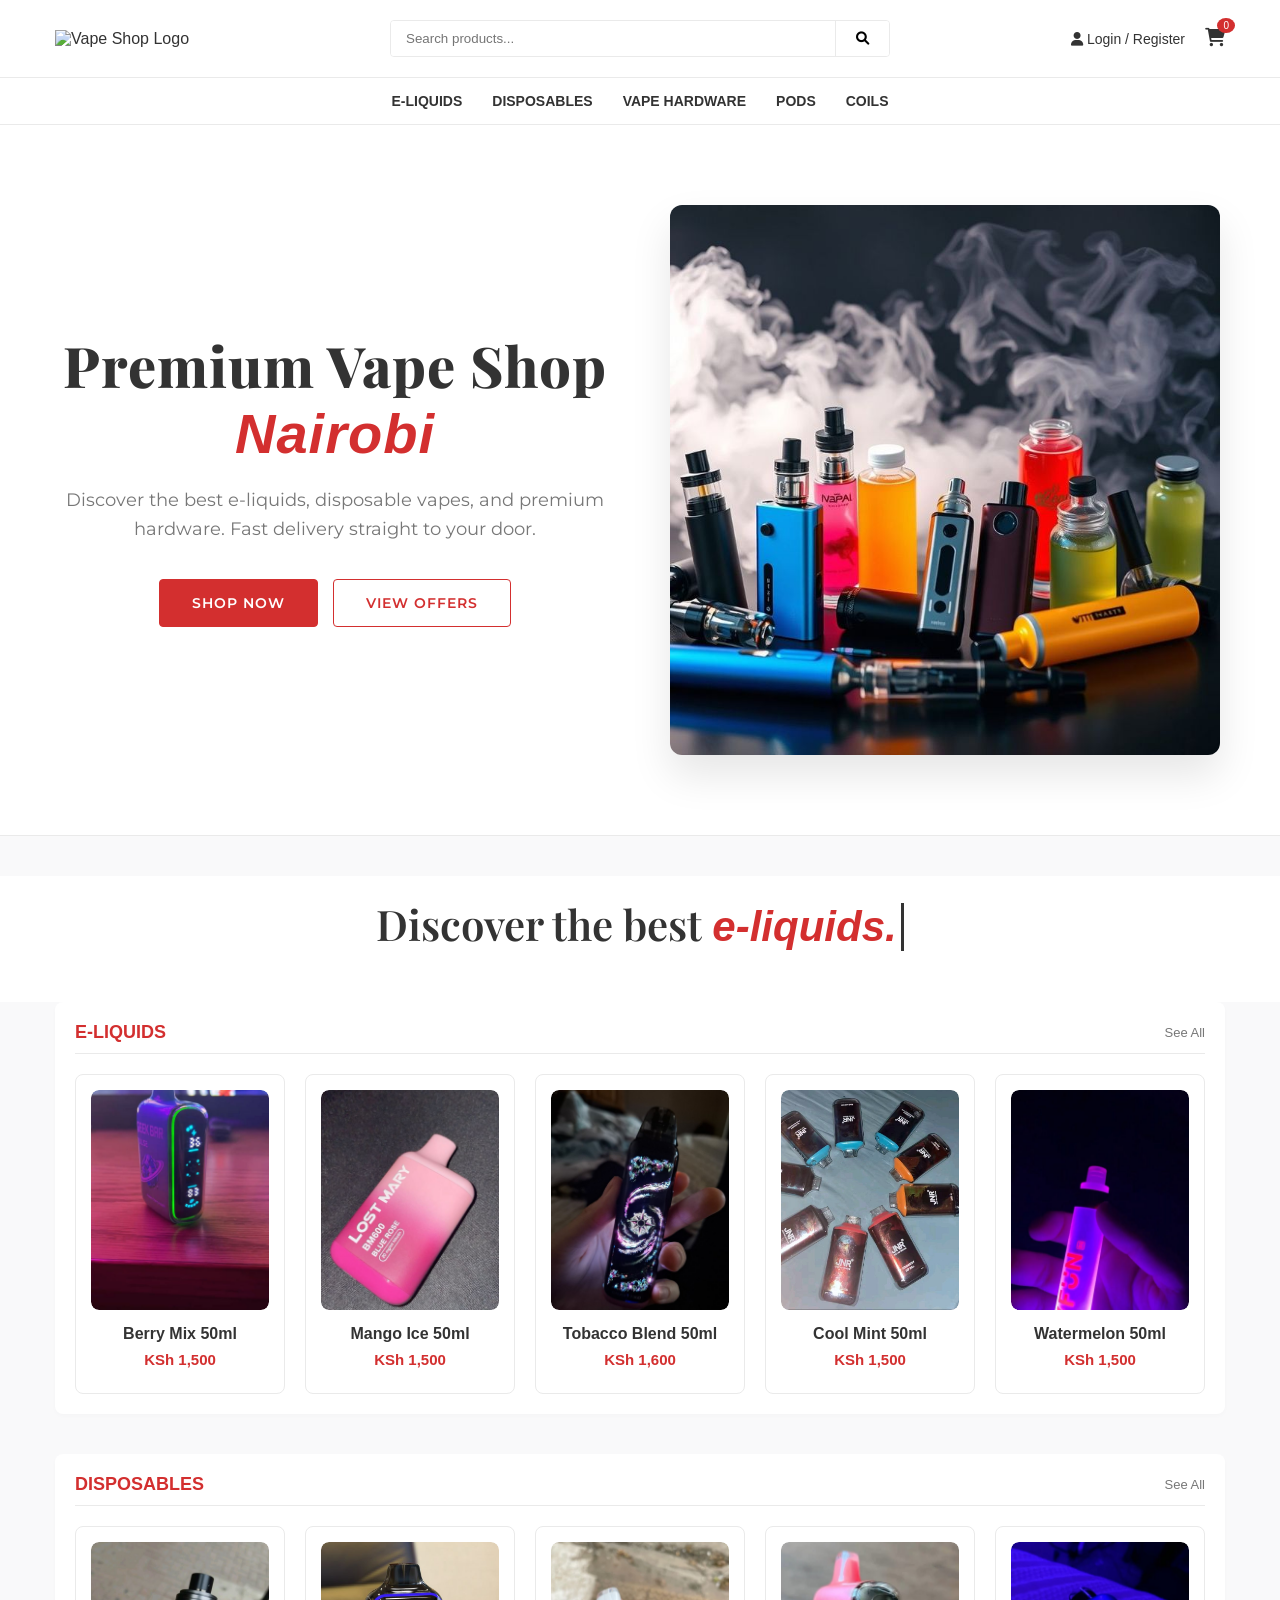
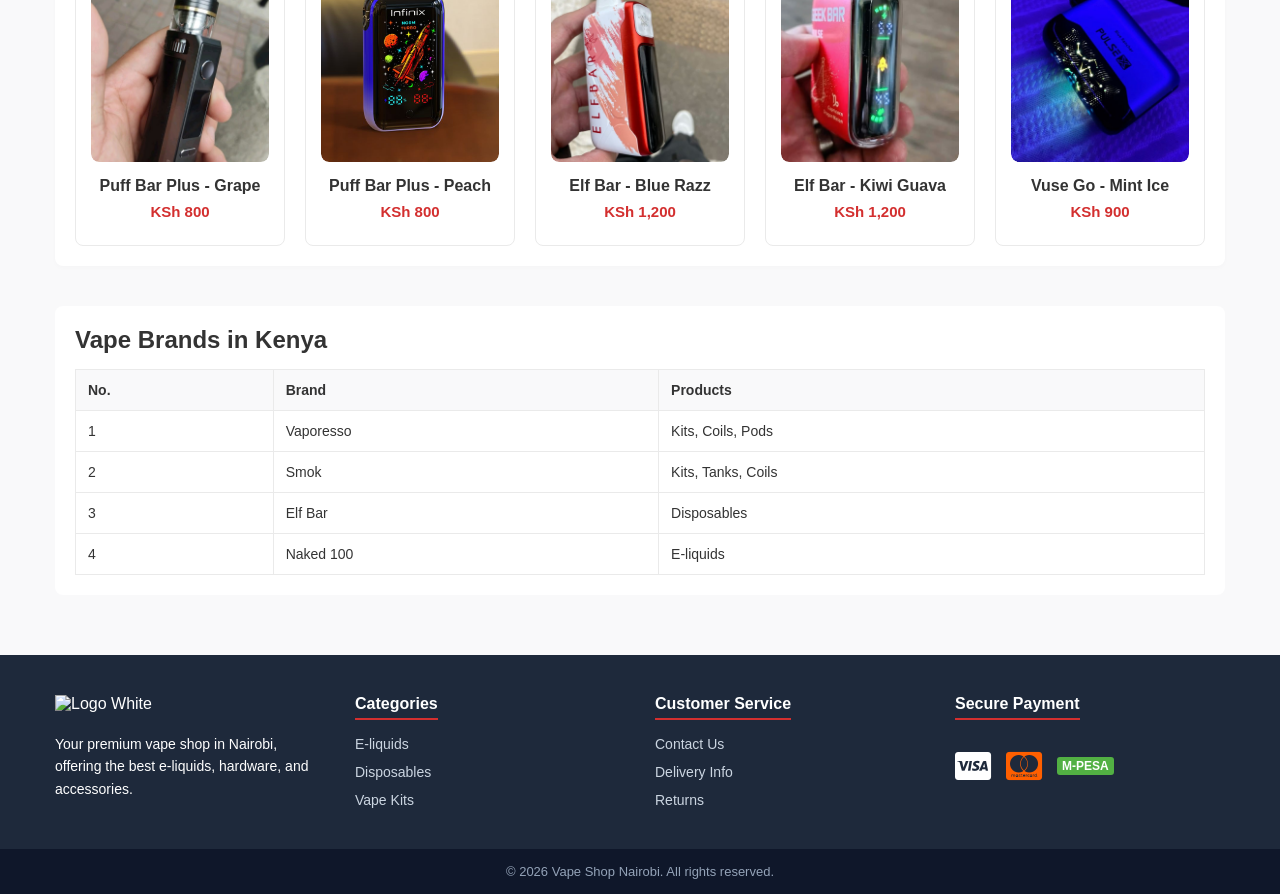
==== index.html @ 3e45d890 ""Added interactive cart and typewriter effect"" ====
<!DOCTYPE html>
<html lang="en">

<head>
    <meta charset="UTF-8">
    <meta name="viewport" content="width=device-width, initial-scale=1.0">
    <title>Vape Shop Nairobi</title>
    <link rel="stylesheet" href="assets/css/styles.css">
    <link rel="stylesheet" href="https://cdnjs.cloudflare.com/ajax/libs/font-awesome/6.0.0/css/all.min.css">
</head>

<body>

    <header class="main-header">
        <div class="container header-container">
            <div class="logo">
                <img src="https://drinksvine.co.ke/logo.webp" alt="Vape Shop Logo">
            </div>
            <div class="search-bar">
                <input type="text" placeholder="Search products...">
                <button><i class="fas fa-search"></i></button>
            </div>
            <div class="user-actions">
                <a href="#"><i class="fas fa-user"></i> Login / Register</a>
                <a href="#" class="cart-icon"><i class="fas fa-shopping-cart"></i> <span class="cart-count">0</span></a>
            </div>
        </div>
    </header>

    <nav class="main-nav">
        <div class="container">
            <ul class="nav-links">
                <li><a href="#">E-liquids</a></li>
                <li><a href="#">Disposables</a></li>
                <li><a href="#">Vape Hardware</a></li>
                <li><a href="#">Pods</a></li>
                <li><a href="#">Coils</a></li>
            </ul>
        </div>
    </nav>

    <section class="hero-section">
        <div class="container hero-container">
            <div class="hero-content">
                <h1>Premium Vape Shop <span>Nairobi</span></h1>
                <p>Discover the best e-liquids, disposable vapes, and premium hardware. Fast delivery straight to your
                    door.</p>
                <div class="hero-buttons">
                    <a href="#" class="btn-primary">Shop Now</a>
                    <a href="#" class="btn-secondary">View Offers</a>
                </div>
            </div>
            <div class="hero-image">
                <img src="assets/images/vapes_image.jfif" alt="Vape Shop Nairobi Featured Products">
            </div>
        </div>
    </section>
    <section class="typewriter-section">
        <div class="typewriter-container">
            <h2>Discover the best <span class="typed-text"></span><span class="cursor">&nbsp;</span></h2>
        </div>
    </section>
    <main class="container">
        <section class="product-section">
            <div class="section-header">
                <h2>E-liquids</h2>
                <a href="#" class="view-all">See All</a>
            </div>
            <div class="product-grid">
                <div class="product-card">
                    <img src="assets/images/image_1.jfif" alt="Product">
                    <h3>Berry Mix 50ml</h3>
                    <p class="price">KSh 1,500</p>
                    <button class="add-to-cart"><i class="fas fa-cart-plus"></i></button>
                </div>
                <div class="product-card">
                    <img src="assets/images/image_2.jfif" alt="Product">
                    <h3>Mango Ice 50ml</h3>
                    <p class="price">KSh 1,500</p>
                    <button class="add-to-cart"><i class="fas fa-cart-plus"></i></button>
                </div>
                <div class="product-card">
                    <img src="assets/images/image_3.jfif" alt="Product">
                    <h3>Tobacco Blend 50ml</h3>
                    <p class="price">KSh 1,600</p>
                    <button class="add-to-cart"><i class="fas fa-cart-plus"></i></button>
                </div>
                <div class="product-card">
                    <img src="assets/images/image_4.jfif" alt="Product">
                    <h3>Cool Mint 50ml</h3>
                    <p class="price">KSh 1,500</p>
                    <button class="add-to-cart"><i class="fas fa-cart-plus"></i></button>
                </div>
                <div class="product-card">
                    <img src="assets/images/image_5.jfif" alt="Product">
                    <h3>Watermelon 50ml</h3>
                    <p class="price">KSh 1,500</p>
                    <button class="add-to-cart"><i class="fas fa-cart-plus"></i></button>
                </div>
            </div>
        </section>

        <section class="product-section">
            <div class="section-header">
                <h2>Disposables</h2>
                <a href="#" class="view-all">See All</a>
            </div>
            <div class="product-grid">
                <div class="product-card">
                    <img src="assets/images/image_6.jfif" alt="Product">
                    <h3>Puff Bar Plus - Grape</h3>
                    <p class="price">KSh 800</p>
                    <button class="add-to-cart"><i class="fas fa-cart-plus"></i></button>
                </div>
                <div class="product-card">
                    <img src="assets/images/image_7.jfif" alt="Product">
                    <h3>Puff Bar Plus - Peach</h3>
                    <p class="price">KSh 800</p>
                    <button class="add-to-cart"><i class="fas fa-cart-plus"></i></button>
                </div>
                <div class="product-card">
                    <img src="assets/images/image_8.jfif" alt="Product">
                    <h3>Elf Bar - Blue Razz</h3>
                    <p class="price">KSh 1,200</p>
                    <button class="add-to-cart"><i class="fas fa-cart-plus"></i></button>
                </div>
                <div class="product-card">
                    <img src="assets/images/image_9.jfif" alt="Product">
                    <h3>Elf Bar - Kiwi Guava</h3>
                    <p class="price">KSh 1,200</p>
                    <button class="add-to-cart"><i class="fas fa-cart-plus"></i></button>
                </div>
                <div class="product-card">
                    <img src="assets/images/image_10.jfif" alt="Product">
                    <h3>Vuse Go - Mint Ice</h3>
                    <p class="price">KSh 900</p>
                    <button class="add-to-cart"><i class="fas fa-cart-plus"></i></button>
                </div>
            </div>
        </section>

        <section class="info-section">
            <h2>Vape Brands in Kenya</h2>
            <table class="brands-table">
                <thead>
                    <tr>
                        <th>No.</th>
                        <th>Brand</th>
                        <th>Products</th>
                    </tr>
                </thead>
                <tbody>
                    <tr>
                        <td>1</td>
                        <td>Vaporesso</td>
                        <td>Kits, Coils, Pods</td>
                    </tr>
                    <tr>
                        <td>2</td>
                        <td>Smok</td>
                        <td>Kits, Tanks, Coils</td>
                    </tr>
                    <tr>
                        <td>3</td>
                        <td>Elf Bar</td>
                        <td>Disposables</td>
                    </tr>
                    <tr>
                        <td>4</td>
                        <td>Naked 100</td>
                        <td>E-liquids</td>
                    </tr>
                </tbody>
            </table>
        </section>
    </main>

    <footer class="main-footer">
        <div class="container footer-grid">
            <div class="footer-col">
                <img src="https://drinksvine.co.ke/logo.webp" alt="Logo White">
                <p>Your premium vape shop in Nairobi, offering the best e-liquids, hardware, and accessories.</p>
            </div>
            <div class="footer-col">
                <h4>Categories</h4>
                <ul>
                    <li><a href="#">E-liquids</a></li>
                    <li><a href="#">Disposables</a></li>
                    <li><a href="#">Vape Kits</a></li>
                </ul>
            </div>
            <div class="footer-col">
                <h4>Customer Service</h4>
                <ul>
                    <li><a href="#">Contact Us</a></li>
                    <li><a href="#">Delivery Info</a></li>
                    <li><a href="#">Returns</a></li>
                </ul>
            </div>
            <div class="footer-col">
                <h4>Secure Payment</h4>
                <div class="payment-icons">
                    <i class="fab fa-cc-visa"></i>
                    <i class="fab fa-cc-mastercard"></i>
                    <span
                        style="background: #52b043; color: white; padding: 2px 5px; border-radius: 3px; font-weight: bold; font-size: 12px;">M-PESA</span>
                </div>
            </div>
        </div>
        <div class="footer-bottom">
            <p>&copy; 2026 Vape Shop Nairobi. All rights reserved.</p>
        </div>
    </footer>

    <div class="cart-overlay" id="cart-overlay">
        <div class="cart-drawer" id="cart-drawer">
            <div class="cart-header">
                <h2>Your Cart</h2>
                <button class="close-cart" id="close-cart"><i class="fas fa-times"></i></button>
            </div>

            <div class="cart-items" id="cart-items">
                <p class="empty-cart-message">Your cart is currently empty.</p>
            </div>

            <div class="cart-footer">
                <div class="cart-total-display">
                    <span>Total:</span>
                    <span class="total-price">KSh 0</span>
                </div>
                <button class="checkout-btn">Proceed to Checkout</button>
            </div>
        </div>
    </div>

    <script src="assets/js/app.js"></script>
</body>

</html>
---- assets/css/styles.css ----
@import url('https://fonts.googleapis.com/css2?family=Playfair+Display:ital,wght@0,600;0,800;1,600&family=Montserrat:wght@400;500&display=swap');
:root {
    --primary-red: #d32f2f;
    --text-dark: #333333;
    --text-light: #777777;
    --bg-light: #f9f9fa;
    --bg-white: #ffffff;
    --footer-bg: #1e293b;
    --border-color: #eaeaea;
}

* {
    margin: 0;
    padding: 0;
    box-sizing: border-box;
    font-family: 'Segoe UI', Tahoma, Geneva, Verdana, sans-serif;
}

body {
    background-color: var(--bg-light);
    color: var(--text-dark);
}

a { text-decoration: none; color: inherit; }
ul { list-style: none; }

.container {
    max-width: 1200px;
    margin: 0 auto;
    padding: 0 15px;
}

/* --- Header --- */
.main-header {
    background: var(--bg-white);
    padding: 20px 0;
    border-bottom: 1px solid var(--border-color);
}

.logo{
    display: flex;
    align-items: center; 
    margin-right: 20px;
}
.logo img {
    max-height: 65px; 
    width: auto;    
    object-fit: contain; 
    cursor: pointer;  
    transition: opacity 0.3s ease, transform 0.3s ease; 
}

.header-container {
    display: flex;
    justify-content: space-between;
    align-items: center;
    gap: 20px;
}

.search-bar {
    flex-grow: 1;
    max-width: 500px;
    display: flex;
    border: 1px solid var(--border-color);
    border-radius: 4px;
    overflow: hidden;
}

.search-bar input {
    width: 100%;
    padding: 10px 15px;
    border: none;
    outline: none;
}

.search-bar button {
    padding: 10px 20px;
    background: var(--bg-white);
    border: none;
    border-left: 1px solid var(--border-color);
    cursor: pointer;
}

.user-actions {
    display: flex;
    gap: 20px;
    align-items: center;
    font-size: 14px;
}

.cart-icon {
    position: relative;
    font-size: 18px;
}

.cart-count {
    position: absolute;
    top: -10px;
    right: -10px;
    background: var(--primary-red);
    color: white;
    font-size: 10px;
    padding: 2px 6px;
    border-radius: 50%;
}

/* --- Navigation --- */
.main-nav {
    background: var(--bg-white);
    border-bottom: 1px solid var(--border-color);
}

.nav-links {
    display: flex;
    justify-content: center;
    gap: 30px;
}

.nav-links a {
    display: block;
    padding: 15px 0;
    font-size: 14px;
    font-weight: 600;
    color: var(--text-dark);
    text-transform: uppercase;
}

.nav-links a:hover {
    color: var(--primary-red);
}

/* --- Page Title --- */
.page-title {
    text-align: center;
    margin: 40px auto;
}

.page-title h1 {
    font-size: 32px;
}

.page-title span {
    color: var(--primary-red);
}

/* --- Product Grid --- */
.product-section {
    background: var(--bg-white);
    padding: 20px;
    border-radius: 8px;
    margin-bottom: 40px;
    box-shadow: 0 2px 5px rgba(0,0,0,0.02);
}

.section-header {
    display: flex;
    justify-content: space-between;
    align-items: center;
    margin-bottom: 20px;
    padding-bottom: 10px;
    border-bottom: 1px solid var(--border-color);
}

.section-header h2 {
    color: var(--primary-red);
    font-size: 18px;
    text-transform: uppercase;
}

.view-all {
    font-size: 13px;
    color: var(--text-light);
}

.product-grid {
    display: grid;
    /* 5 columns on desktop, adapts to smaller screens */
    grid-template-columns: repeat(auto-fill, minmax(200px, 1fr)); 
    gap: 20px;
}

.product-card {
    border: 1px solid var(--border-color);
    padding: 15px;
    border-radius: 4px;
    text-align: center;
    position: relative;
    transition: box-shadow 0.3s ease;
}

.product-card:hover {
    box-shadow: 0 5px 15px rgba(0,0,0,0.05);
}

.product-card img {
    max-width: 100%;
    height: 200px;
    object-fit: cover; 
    border-radius: 8px; 
    margin-bottom: 15px;
}

.product-card h3 {
    font-size: 14px;
    color: var(--text-dark);
    margin-bottom: 10px;
    height: 40px; /* Keep titles aligned */
    overflow: hidden;
}

.product-card .price {
    font-weight: bold;
    color: var(--text-dark);
    margin-bottom: 15px;
}

.add-to-cart {
    background: none;
    border: 1px solid var(--border-color);
    width: 35px;
    height: 35px;
    border-radius: 50%;
    cursor: pointer;
    color: var(--text-light);
    transition: all 0.3s ease;
}

.add-to-cart:hover {
    background: var(--primary-red);
    color: white;
    border-color: var(--primary-red);
}

/* --- SEO Table --- */
.info-section {
    background: var(--bg-white);
    padding: 20px;
    border-radius: 8px;
    margin-bottom: 40px;
}

.brands-table {
    width: 100%;
    border-collapse: collapse;
    margin-top: 15px;
}

.brands-table th, .brands-table td {
    border: 1px solid var(--border-color);
    padding: 12px;
    text-align: left;
    font-size: 14px;
}

.brands-table th {
    background-color: var(--bg-light);
}

/* --- Footer --- */
.main-footer {
    background-color: var(--footer-bg);
    color: white;
    padding: 40px 0 0 0;
    margin-top: 60px;
}

.footer-grid {
    display: grid;
    grid-template-columns: repeat(auto-fit, minmax(200px, 1fr));
    gap: 30px;
    margin-bottom: 30px;
}

.footer-col h4 {
    margin-bottom: 15px;
    font-size: 16px;
    border-bottom: 2px solid var(--primary-red);
    display: inline-block;
    padding-bottom: 5px;
}

.footer-col ul li {
    margin-bottom: 10px;
}

.footer-col ul li a {
    color: #cbd5e1;
    font-size: 14px;
}

.footer-col ul li a:hover {
    color: white;
}
.footer-col img {
    max-height: 65px;
    width: auto; 
    margin-bottom: 20px;
    display: block;
     
}



.footer-col p {
    color: #fefefe; 
    line-height: 1.6;
    font-size: 14px;
}

.footer-col .fa-cc-visa {
    /* color: #1434CB;  */
    font-size: 32px; 
    border-radius: 4px;
    
}


.footer-col .fa-cc-mastercard {
    color: #FF5F00; 
    font-size: 32px;
    border-radius: 4px;
}


.footer-col .mpesa-icon,
.footer-col .fa-mobile-alt { 
    color: #14A751; 
    font-size: 32px;
}


.payment-icons {
    display: flex;
    gap: 15px;
    align-items: center;
    margin-top: 15px;
}


.footer-bottom {
    text-align: center;
    padding: 15px;
    background-color: #0f172a;
    font-size: 13px;
    color: #94a3b8;
}

/* --- Hero Section --- */
.hero-section {
    background: var(--bg-white);
    padding: 80px 0;
    margin-bottom: 40px;
    border-bottom: 1px solid var(--border-color);
}

.hero-container {
    display: flex;
    align-items: center; /* Vertically centers the text with the image */
    justify-content: space-between;
    gap: 50px; /* Space between text and image */
}

.hero-content {
    flex: 1; 
    max-width: 600px;
    text-align: center;
    margin: 0 auto; 
}

.hero-content h1 {
    font-family: 'Playfair Display', serif; /* Elegant serif font */
    font-size: 56px; 
    color: var(--text-dark);
    margin-bottom: 20px;
    line-height: 1.15;
    letter-spacing: 1px;
    font-weight: 800;
}

.hero-content h1 span {
    color: var(--primary-red);
    font-style: italic;
}

.hero-content p {
    font-family: 'Montserrat', sans-serif; /* Clean paragraph font */
    font-size: 18px;
    color: var(--text-light);
    margin-bottom: 35px;
    line-height: 1.6;
}

.hero-buttons {
    display: flex;
    gap: 15px;
    justify-content: center; /* Aligns the buttons to the left */
}

.hero-image {
    flex: 1; /* Takes up the other half of the container */
    display: flex;
    justify-content: flex-end; /* Pushes the image nicely to the right */
}

.hero-image img {
    width: 100%;
    max-width: 550px; /* Keeps the image from getting overly massive on huge screens */
    height: auto;
    border-radius: 12px;
    box-shadow: 0 20px 40px rgba(0,0,0,0.1);
    object-fit: cover;
    animation: float 6s ease-in-out infinite;
}

/* --- Zero-Gravity Floating Animation --- */
@keyframes float {
    0% {
        transform: translateY(0px);
        box-shadow: 0 20px 40px rgba(0, 0, 0, 0.1);
    }
    50% {
        transform: translateY(-20px); /* Lifts the image up 20 pixels */
        box-shadow: 0 40px 60px rgba(0, 0, 0, 0.05); /* Spreads and lightens the shadow */
    }
    100% {
        transform: translateY(0px);
        box-shadow: 0 20px 40px rgba(0, 0, 0, 0.1);
    }
}

.hero-image {
    flex: 1;
    display: flex;
    justify-content: center;
    align-items: center;
}
.btn-primary, .btn-secondary {
    padding: 14px 32px; 
    border-radius: 4px;
    font-family: 'Montserrat', sans-serif;
    font-weight: 600;
    font-size: 14px;
    text-transform: uppercase;
    letter-spacing: 1px;
    transition: all 0.3s ease;
    cursor: pointer;
    text-align: center;
    display: inline-block; /* Crucial: makes standard links respect padding and borders */
}

.btn-primary {
    background-color: var(--primary-red);
    color: var(--bg-white);
    border: 1px solid var(--primary-red); /* Restores the primary border */
}

.btn-primary:hover {
    background-color: #b71c1c; 
    border-color: #b71c1c;
    box-shadow: 0 4px 12px rgba(211, 47, 47, 0.3); /* Premium glow effect */
}

.btn-secondary {
    background-color: transparent;
    color: var(--primary-red);
    border: 1px solid var(--primary-red); /* Restores the secondary border */
}

.btn-secondary:hover {
    background-color: var(--primary-red);
    color: var(--bg-white);
}

/* --- Cart Drawer --- */
.cart-overlay {
    position: fixed;
    top: 0;
    left: 0;
    width: 100%;
    height: 100%;
    background: rgba(0, 0, 0, 0.5);
    backdrop-filter: blur(4px);
    z-index: 1000;
    visibility: hidden; /* Hidden by default */
    opacity: 0;
    transition: all 0.3s ease;
}

.cart-overlay.active {
    visibility: visible;
    opacity: 1;
}

.cart-drawer {
    position: fixed;
    top: 0;
    right: -100%; /* Hidden off-screen to the right */
    width: 100%;
    max-width: 400px;
    height: 100vh;
    background: var(--bg-white);
    box-shadow: -5px 0 15px rgba(0,0,0,0.1);
    z-index: 1001;
    display: flex;
    flex-direction: column;
    transition: right 0.4s cubic-bezier(0.25, 0.8, 0.25, 1);
}

.cart-overlay.active .cart-drawer {
    right: 0; /* Slides in */
}

.cart-header {
    display: flex;
    justify-content: space-between;
    align-items: center;
    padding: 20px;
    border-bottom: 1px solid var(--border-color);
}

.close-cart {
    background: none;
    border: none;
    font-size: 24px;
    color: var(--text-dark);
    cursor: pointer;
    transition: color 0.3s;
}

.close-cart:hover {
    color: var(--primary-red);
}

.cart-items {
    flex-grow: 1;
    padding: 20px;
    overflow-y: auto;
}

.empty-cart-message {
    text-align: center;
    color: var(--text-light);
    margin-top: 50px;
}

.cart-footer {
    padding: 20px;
    border-top: 1px solid var(--border-color);
    background: var(--bg-light);
}

.cart-total-display {
    display: flex;
    justify-content: space-between;
    font-size: 18px;
    font-weight: bold;
    margin-bottom: 15px;
}

.checkout-btn {
    width: 100%;
    padding: 15px;
    background: var(--primary-red);
    color: white;
    border: none;
    border-radius: 4px;
    font-size: 16px;
    font-weight: bold;
    cursor: pointer;
    text-transform: uppercase;
    transition: background 0.3s;
}

.checkout-btn:hover {
    background: #b71c1c;
}

.cart-item {
    display: flex;
    align-items: center;
    gap: 15px;
    margin-bottom: 15px;
    padding-bottom: 15px;
    border-bottom: 1px solid var(--border-color);
}

.cart-item img {
    width: 60px;
    height: 60px;
    object-fit: cover;
    border-radius: 4px;
}

.cart-item-details {
    flex-grow: 1;
}

.cart-item-title {
    font-size: 14px;
    font-weight: bold;
    color: var(--text-dark);
    margin-bottom: 5px;
}

.cart-item-price {
    font-size: 14px;
    color: var(--primary-red);
    font-weight: bold;
}

.cart-item-qty {
    font-size: 12px;
    color: var(--text-light);
}

.remove-item {
    background: none;
    border: none;
    color: var(--text-light);
    cursor: pointer;
    font-size: 16px;
    transition: color 0.2s;
}

.remove-item:hover {
    color: var(--primary-red);
}

.clear-cart-btn {
    background: none;
    border: none;
    color: var(--text-light);
    text-decoration: underline;
    cursor: pointer;
    margin-top: 15px;
    width: 100%;
    text-align: center;
    font-size: 14px;
}

.clear-cart-btn:hover {
    color: var(--primary-red);
}

.cart-item-qty-controls {
    display: flex;
    align-items: center;
    gap: 12px;
    margin-top: 8px;
}

.qty-btn {
    background: var(--bg-light);
    border: 1px solid var(--border-color);
    color: var(--text-dark);
    width: 28px;
    height: 28px;
    border-radius: 4px;
    cursor: pointer;
    display: flex;
    justify-content: center;
    align-items: center;
    font-size: 12px;
    transition: all 0.2s ease;
}

.qty-btn:hover {
    background: var(--primary-red);
    color: white;
    border-color: var(--primary-red);
}

.qty-amount {
    font-size: 14px;
    font-weight: bold;
    min-width: 20px;
    text-align: center;
}
/* --- Interactive Product Card Overlays (Text Below Image) --- */
.product-card {
    border: 1px solid var(--border-color);
    border-radius: 8px;
    background: var(--bg-white);
    padding: 15px; /* Restores the nice padding around the card */
    text-align: center;
    transition: box-shadow 0.3s ease;
}

.product-card:hover {
    box-shadow: 0 8px 20px rgba(0,0,0,0.05); /* Soft shadow on hover */
}

/* The new wrapper protecting just the image */
.image-wrapper {
    position: relative;
    overflow: hidden;
    border-radius: 8px;
    height: 220px; /* Forces uniform image size */
    margin-bottom: 15px; /* Space between the image and the text */
    cursor: pointer;
}

.image-wrapper img {
    width: 100%;
    height: 100%;
    object-fit: cover;
    transition: filter 0.4s ease, transform 0.4s ease;
}

/* The glass panel (now inside the image wrapper) */
.card-overlay {
    position: absolute;
    bottom: -100%; /* Hidden below the image */
    left: 0;
    width: 100%;
    height: 100%;
    background: rgba(255, 255, 255, 0.05);
    backdrop-filter: blur(8px);
    -webkit-backdrop-filter: blur(8px);
    display: flex;
    justify-content: center;
    align-items: center;
    transition: bottom 0.4s cubic-bezier(0.25, 0.8, 0.25, 1);
    z-index: 10;
}


.product-card.active-card .image-wrapper img {
    filter: blur(6px);
    transform: scale(1.1);
}

.product-card.active-card .card-overlay {
    bottom: 0; /* Slides the button up over the image */
}

/* Styling the restored text */
.product-card h3 {
    font-size: 16px;
    color: var(--text-dark);
    margin-bottom: 8px;
    font-weight: bold;
    height: auto;
}

.product-card .price {
    font-size: 15px;
    color: var(--primary-red);
    font-weight: bold;
    margin-bottom: 10px;
}

/* The Add to Cart Button */
.card-overlay .add-to-cart {
    width: 75%;
    height: 45px;
    border-radius: 25px;
    background: var(--primary-red);
    color: white;
    font-weight: bold;
    font-size: 14px;
    display: flex;
    justify-content: center;
    align-items: center;
    gap: 8px;
    cursor: pointer;
    border: none;
    transition: background 0.3s ease, transform 0.2s ease;
}

.card-overlay .add-to-cart:hover {
    background: #b71c1c;
    transform: scale(1.05); /* Slight pop when hovered */
}
/* --- Typewriter Section --- */
.typewriter-section {
    text-align: center;
    padding: 20px 20px 50px; /* Gives it breathing room before the products */
    background-color: var(--bg-white);
}

.typewriter-container h2 {
    font-family: 'Playfair Display', serif;
    font-size: 42px;
    color: var(--text-dark);
    font-weight: 600;
    margin: 0;
}

/* The dynamic words */
.typed-text {
    color: var(--primary-red);
    font-style: italic;
    font-weight: 800;
}

/* The blinking cursor */
.cursor {
    display: inline-block;
    width: 3px;
    background-color: var(--text-dark);
    margin-left: 4px;
    animation: blink 1s infinite;
}

/* Stops the blinking while it's actively typing */
.cursor.typing {
    animation: none;
}

@keyframes blink {
    0% { background-color: transparent; }
    50% { background-color: var(--text-dark); }
    100% { background-color: transparent; }
}

/* Mobile responsive sizing */
@media (max-width: 768px) {
    .typewriter-container h2 { 
        font-size: 28px; 
    }
}
@media (max-width: 768px) {
    .header-container {
        flex-direction: column;
    }
    
    .nav-links {
        flex-wrap: wrap;
        gap: 15px;
    }

    /* Hero section mobile responsiveness */
    .hero-container {
        flex-direction: column;
        text-align: center;
    }

    .hero-content h1 {
        font-size: 32px;
    }

    .hero-buttons {
        justify-content: center;
    }

    .hero-image {
        margin-top: 30px;
    }
}
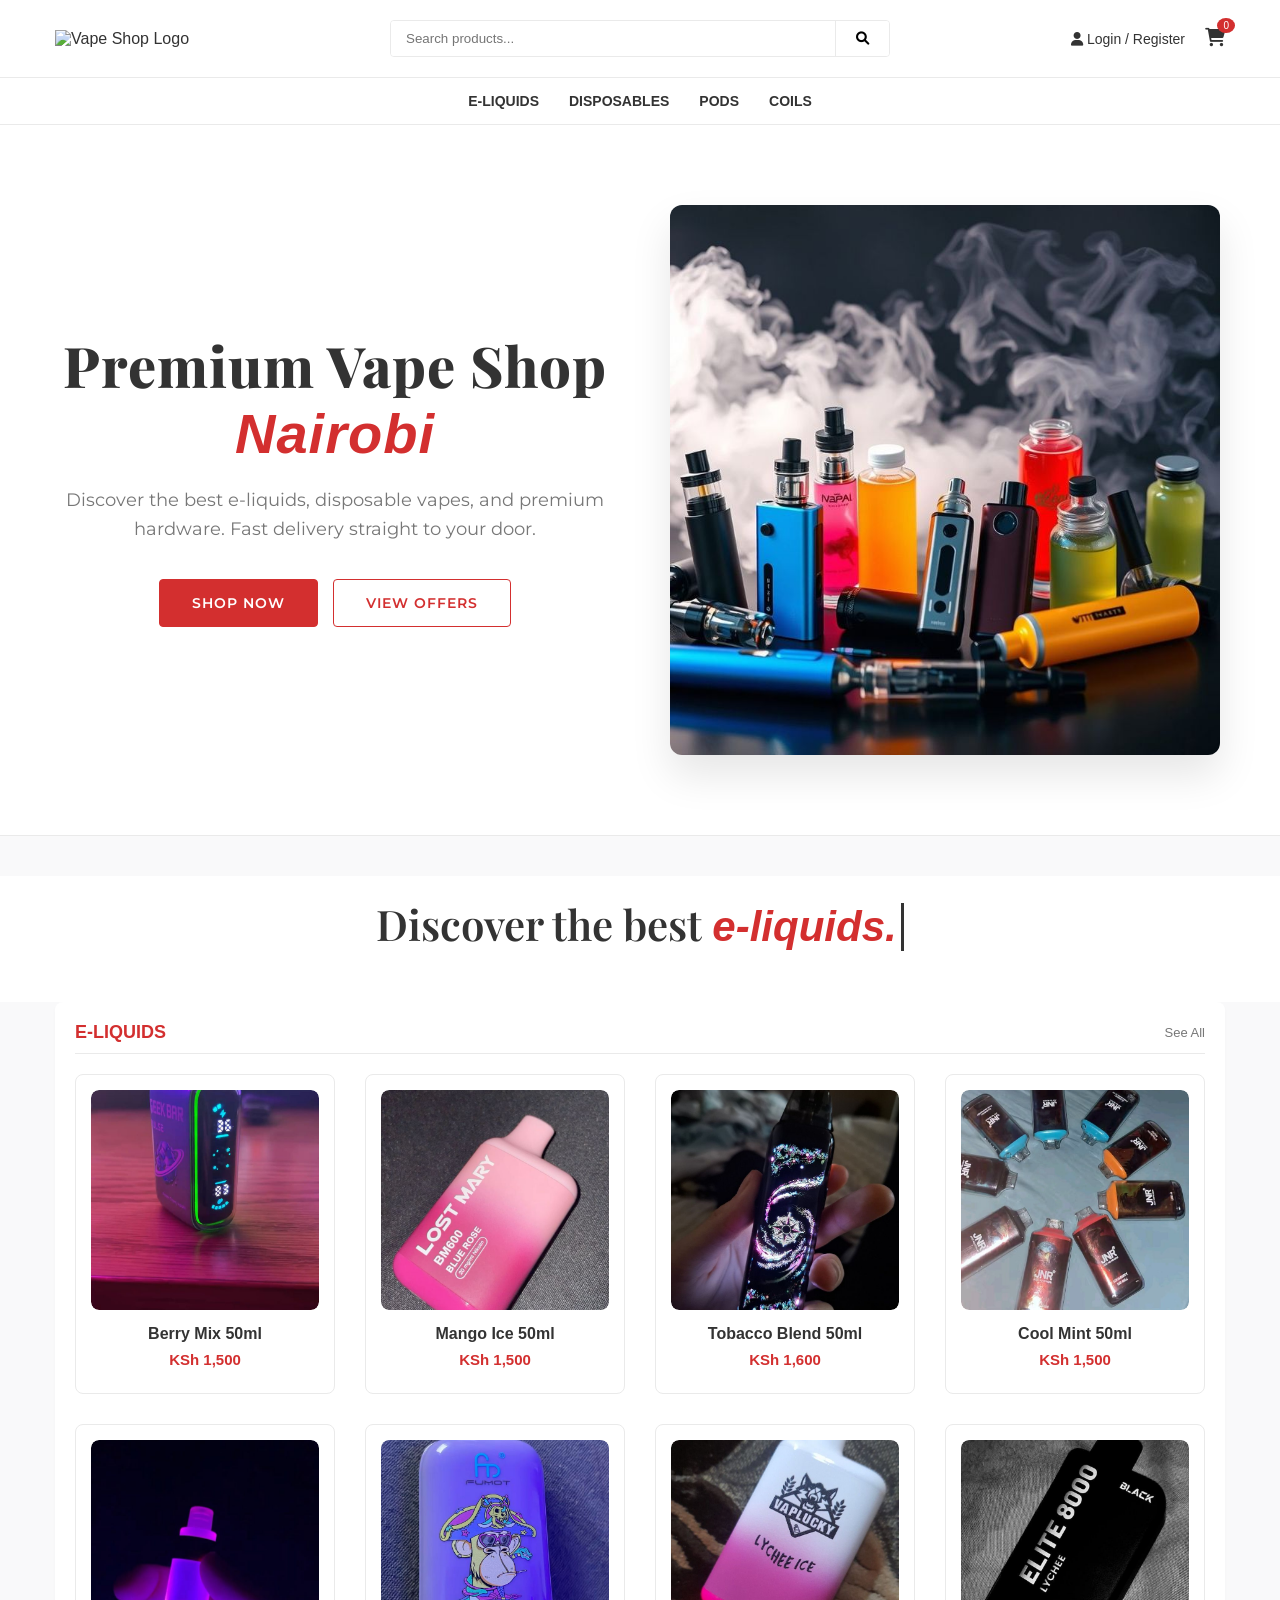
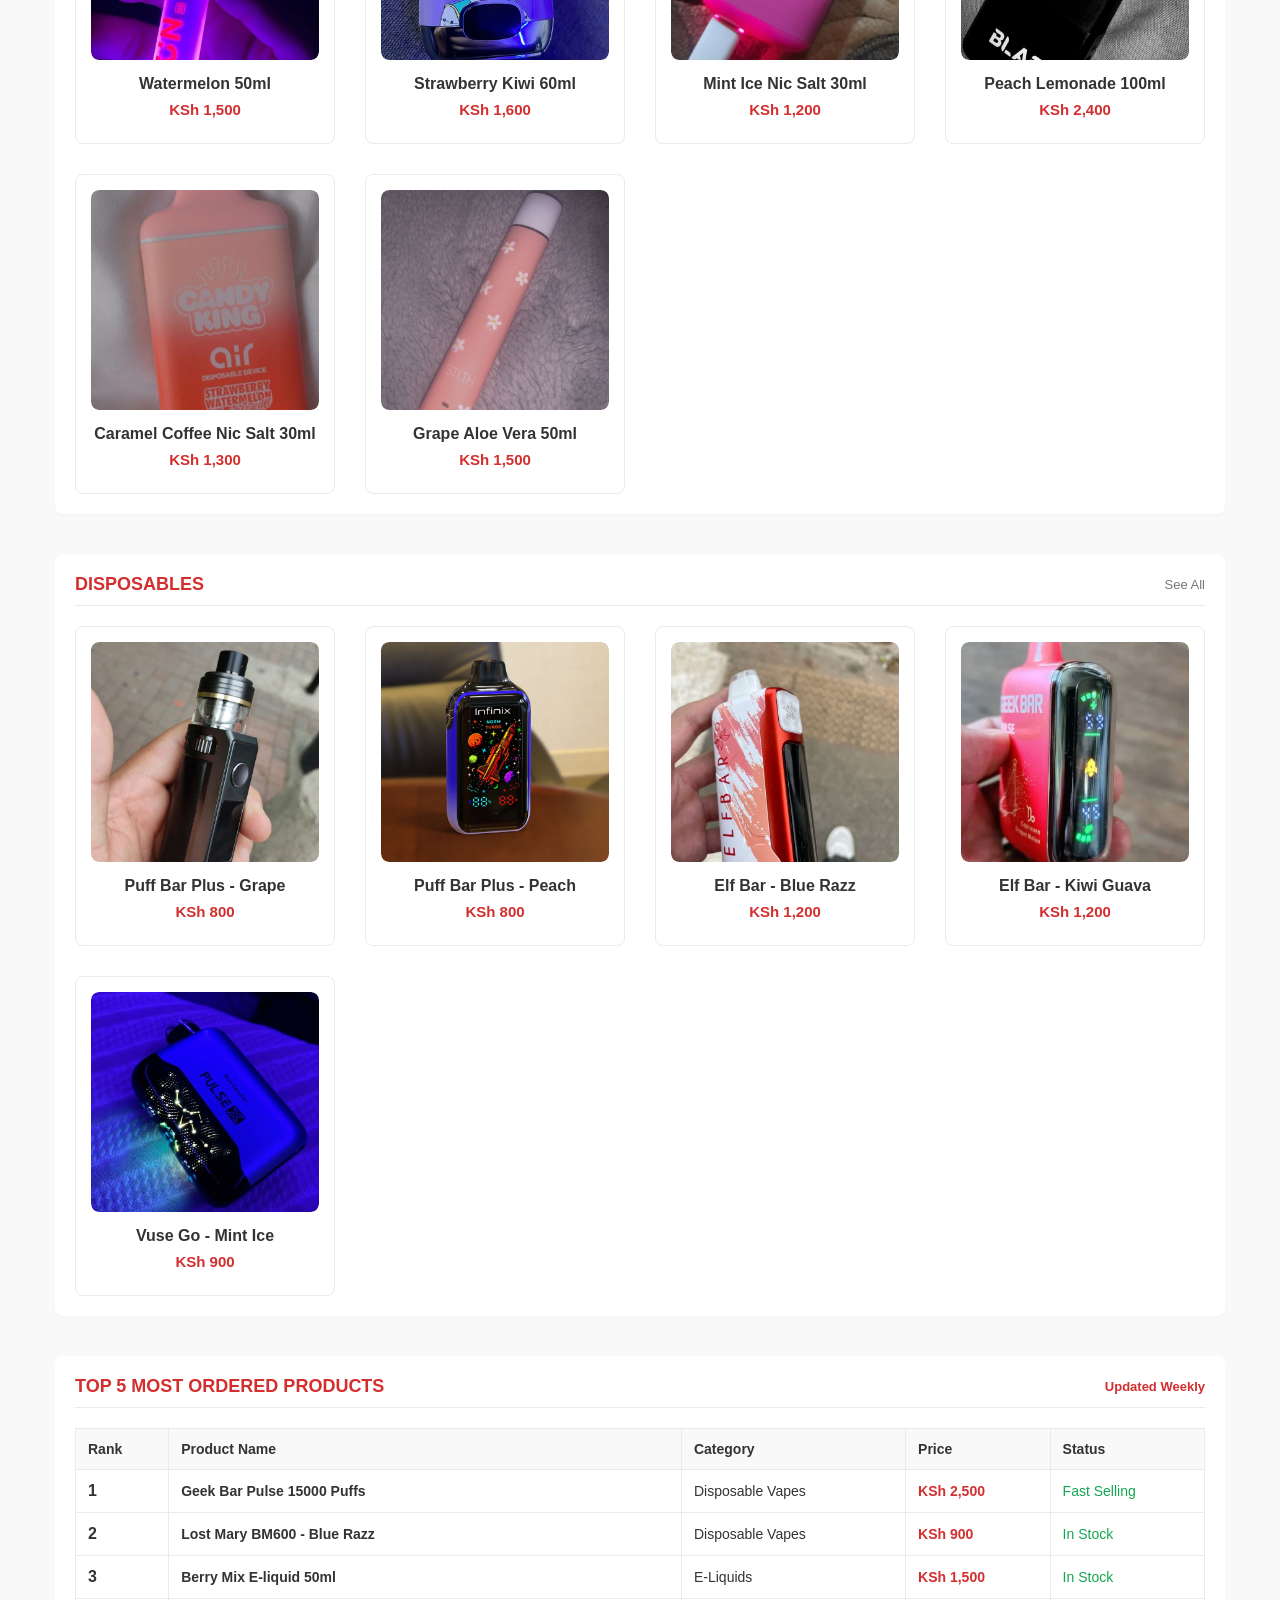
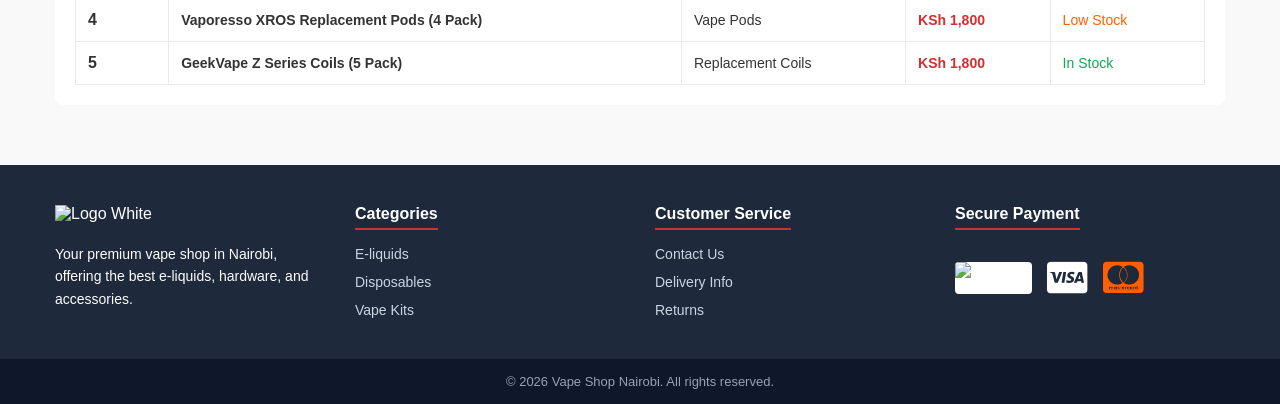
==== commit 6ccb2dea: "Fixed payment icons alignment and added CSS cache buster" ====
--- a/index.html
+++ b/index.html
@@ -1,239 +1,299 @@
-<!DOCTYPE html>
-<html lang="en">
-
-<head>
-    <meta charset="UTF-8">
-    <meta name="viewport" content="width=device-width, initial-scale=1.0">
-    <title>Vape Shop Nairobi</title>
-    <link rel="stylesheet" href="assets/css/styles.css">
-    <link rel="stylesheet" href="https://cdnjs.cloudflare.com/ajax/libs/font-awesome/6.0.0/css/all.min.css">
-</head>
-
-<body>
-
-    <header class="main-header">
-        <div class="container header-container">
-            <div class="logo">
-                <img src="https://drinksvine.co.ke/logo.webp" alt="Vape Shop Logo">
-            </div>
-            <div class="search-bar">
-                <input type="text" placeholder="Search products...">
-                <button><i class="fas fa-search"></i></button>
-            </div>
-            <div class="user-actions">
-                <a href="#"><i class="fas fa-user"></i> Login / Register</a>
-                <a href="#" class="cart-icon"><i class="fas fa-shopping-cart"></i> <span class="cart-count">0</span></a>
-            </div>
-        </div>
-    </header>
-
-    <nav class="main-nav">
-        <div class="container">
-            <ul class="nav-links">
-                <li><a href="#">E-liquids</a></li>
-                <li><a href="#">Disposables</a></li>
-                <li><a href="#">Vape Hardware</a></li>
-                <li><a href="#">Pods</a></li>
-                <li><a href="#">Coils</a></li>
-            </ul>
-        </div>
-    </nav>
-
-    <section class="hero-section">
-        <div class="container hero-container">
-            <div class="hero-content">
-                <h1>Premium Vape Shop <span>Nairobi</span></h1>
-                <p>Discover the best e-liquids, disposable vapes, and premium hardware. Fast delivery straight to your
-                    door.</p>
-                <div class="hero-buttons">
-                    <a href="#" class="btn-primary">Shop Now</a>
-                    <a href="#" class="btn-secondary">View Offers</a>
-                </div>
-            </div>
-            <div class="hero-image">
-                <img src="assets/images/vapes_image.jfif" alt="Vape Shop Nairobi Featured Products">
-            </div>
-        </div>
-    </section>
-    <section class="typewriter-section">
-        <div class="typewriter-container">
-            <h2>Discover the best <span class="typed-text"></span><span class="cursor">&nbsp;</span></h2>
-        </div>
-    </section>
-    <main class="container">
-        <section class="product-section">
-            <div class="section-header">
-                <h2>E-liquids</h2>
-                <a href="#" class="view-all">See All</a>
-            </div>
-            <div class="product-grid">
-                <div class="product-card">
-                    <img src="assets/images/image_1.jfif" alt="Product">
-                    <h3>Berry Mix 50ml</h3>
-                    <p class="price">KSh 1,500</p>
-                    <button class="add-to-cart"><i class="fas fa-cart-plus"></i></button>
-                </div>
-                <div class="product-card">
-                    <img src="assets/images/image_2.jfif" alt="Product">
-                    <h3>Mango Ice 50ml</h3>
-                    <p class="price">KSh 1,500</p>
-                    <button class="add-to-cart"><i class="fas fa-cart-plus"></i></button>
-                </div>
-                <div class="product-card">
-                    <img src="assets/images/image_3.jfif" alt="Product">
-                    <h3>Tobacco Blend 50ml</h3>
-                    <p class="price">KSh 1,600</p>
-                    <button class="add-to-cart"><i class="fas fa-cart-plus"></i></button>
-                </div>
-                <div class="product-card">
-                    <img src="assets/images/image_4.jfif" alt="Product">
-                    <h3>Cool Mint 50ml</h3>
-                    <p class="price">KSh 1,500</p>
-                    <button class="add-to-cart"><i class="fas fa-cart-plus"></i></button>
-                </div>
-                <div class="product-card">
-                    <img src="assets/images/image_5.jfif" alt="Product">
-                    <h3>Watermelon 50ml</h3>
-                    <p class="price">KSh 1,500</p>
-                    <button class="add-to-cart"><i class="fas fa-cart-plus"></i></button>
-                </div>
-            </div>
-        </section>
-
-        <section class="product-section">
-            <div class="section-header">
-                <h2>Disposables</h2>
-                <a href="#" class="view-all">See All</a>
-            </div>
-            <div class="product-grid">
-                <div class="product-card">
-                    <img src="assets/images/image_6.jfif" alt="Product">
-                    <h3>Puff Bar Plus - Grape</h3>
-                    <p class="price">KSh 800</p>
-                    <button class="add-to-cart"><i class="fas fa-cart-plus"></i></button>
-                </div>
-                <div class="product-card">
-                    <img src="assets/images/image_7.jfif" alt="Product">
-                    <h3>Puff Bar Plus - Peach</h3>
-                    <p class="price">KSh 800</p>
-                    <button class="add-to-cart"><i class="fas fa-cart-plus"></i></button>
-                </div>
-                <div class="product-card">
-                    <img src="assets/images/image_8.jfif" alt="Product">
-                    <h3>Elf Bar - Blue Razz</h3>
-                    <p class="price">KSh 1,200</p>
-                    <button class="add-to-cart"><i class="fas fa-cart-plus"></i></button>
-                </div>
-                <div class="product-card">
-                    <img src="assets/images/image_9.jfif" alt="Product">
-                    <h3>Elf Bar - Kiwi Guava</h3>
-                    <p class="price">KSh 1,200</p>
-                    <button class="add-to-cart"><i class="fas fa-cart-plus"></i></button>
-                </div>
-                <div class="product-card">
-                    <img src="assets/images/image_10.jfif" alt="Product">
-                    <h3>Vuse Go - Mint Ice</h3>
-                    <p class="price">KSh 900</p>
-                    <button class="add-to-cart"><i class="fas fa-cart-plus"></i></button>
-                </div>
-            </div>
-        </section>
-
-        <section class="info-section">
-            <h2>Vape Brands in Kenya</h2>
-            <table class="brands-table">
-                <thead>
-                    <tr>
-                        <th>No.</th>
-                        <th>Brand</th>
-                        <th>Products</th>
-                    </tr>
-                </thead>
-                <tbody>
-                    <tr>
-                        <td>1</td>
-                        <td>Vaporesso</td>
-                        <td>Kits, Coils, Pods</td>
-                    </tr>
-                    <tr>
-                        <td>2</td>
-                        <td>Smok</td>
-                        <td>Kits, Tanks, Coils</td>
-                    </tr>
-                    <tr>
-                        <td>3</td>
-                        <td>Elf Bar</td>
-                        <td>Disposables</td>
-                    </tr>
-                    <tr>
-                        <td>4</td>
-                        <td>Naked 100</td>
-                        <td>E-liquids</td>
-                    </tr>
-                </tbody>
-            </table>
-        </section>
-    </main>
-
-    <footer class="main-footer">
-        <div class="container footer-grid">
-            <div class="footer-col">
-                <img src="https://drinksvine.co.ke/logo.webp" alt="Logo White">
-                <p>Your premium vape shop in Nairobi, offering the best e-liquids, hardware, and accessories.</p>
-            </div>
-            <div class="footer-col">
-                <h4>Categories</h4>
-                <ul>
-                    <li><a href="#">E-liquids</a></li>
-                    <li><a href="#">Disposables</a></li>
-                    <li><a href="#">Vape Kits</a></li>
-                </ul>
-            </div>
-            <div class="footer-col">
-                <h4>Customer Service</h4>
-                <ul>
-                    <li><a href="#">Contact Us</a></li>
-                    <li><a href="#">Delivery Info</a></li>
-                    <li><a href="#">Returns</a></li>
-                </ul>
-            </div>
-            <div class="footer-col">
-                <h4>Secure Payment</h4>
-                <div class="payment-icons">
-                    <i class="fab fa-cc-visa"></i>
-                    <i class="fab fa-cc-mastercard"></i>
-                    <span
-                        style="background: #52b043; color: white; padding: 2px 5px; border-radius: 3px; font-weight: bold; font-size: 12px;">M-PESA</span>
-                </div>
-            </div>
-        </div>
-        <div class="footer-bottom">
-            <p>&copy; 2026 Vape Shop Nairobi. All rights reserved.</p>
-        </div>
-    </footer>
-
-    <div class="cart-overlay" id="cart-overlay">
-        <div class="cart-drawer" id="cart-drawer">
-            <div class="cart-header">
-                <h2>Your Cart</h2>
-                <button class="close-cart" id="close-cart"><i class="fas fa-times"></i></button>
-            </div>
-
-            <div class="cart-items" id="cart-items">
-                <p class="empty-cart-message">Your cart is currently empty.</p>
-            </div>
-
-            <div class="cart-footer">
-                <div class="cart-total-display">
-                    <span>Total:</span>
-                    <span class="total-price">KSh 0</span>
-                </div>
-                <button class="checkout-btn">Proceed to Checkout</button>
-            </div>
-        </div>
-    </div>
-
-    <script src="assets/js/app.js"></script>
-</body>
-
+<!DOCTYPE html>
+<html lang="en">
+
+<head>
+    <meta charset="UTF-8">
+    <meta name="viewport" content="width=device-width, initial-scale=1.0">
+    <title>Vape Shop Nairobi</title>
+    <link rel="stylesheet" href="assets/css/styles.css?v=2">
+    <link rel="stylesheet" href="https://cdnjs.cloudflare.com/ajax/libs/font-awesome/6.0.0/css/all.min.css">
+</head>
+
+<body>
+
+    <header class="main-header">
+        <div class="container header-container">
+            <div class="logo">
+                <img src="https://drinksvine.co.ke/logo.webp" alt="Vape Shop Logo">
+            </div>
+            <div class="search-bar">
+                <input type="text" placeholder="Search products...">
+                <button><i class="fas fa-search"></i></button>
+            </div>
+            <div class="user-actions">
+                <a href="#"><i class="fas fa-user"></i> Login / Register</a>
+                <a href="#" class="cart-icon"><i class="fas fa-shopping-cart"></i> <span class="cart-count">0</span></a>
+            </div>
+        </div>
+    </header>
+
+    <nav class="main-nav">
+        <div class="container">
+            <ul class="nav-links">
+                <li><a href="e-liquids.html">E-liquids</a></li>
+                <li><a href="disposables.html">Disposables</a></li>
+                <li><a href="pods.html">Pods</a></li>
+                <li><a href="coils.html">Coils</a></li>
+            </ul>
+        </div>
+    </nav>
+
+    <section class="hero-section">
+        <div class="container hero-container">
+            <div class="hero-content">
+                <h1>Premium Vape Shop <span>Nairobi</span></h1>
+                <p>Discover the best e-liquids, disposable vapes, and premium hardware. Fast delivery straight to your
+                    door.</p>
+                <div class="hero-buttons">
+                    <a href="e-liquids.html" class="btn-primary">Shop Now</a>
+                    <a href="disposables.html" class="btn-secondary">View Offers</a>
+                </div>
+            </div>
+            <div class="hero-image">
+                <img src="assets/images/vapes_image.jfif" alt="Vape Shop Nairobi Featured Products">
+            </div>
+        </div>
+    </section>
+    <section class="typewriter-section">
+        <div class="typewriter-container">
+            <h2>Discover the best <span class="typed-text"></span><span class="cursor">&nbsp;</span></h2>
+        </div>
+    </section>
+    <main class="container">
+        <section class="product-section">
+            <div class="section-header">
+                <h2>E-liquids</h2>
+                <a href="e-liquids.html" class="view-all">See All</a>
+            </div>
+            <div class="product-grid">
+                <div class="product-card">
+                    <img src="assets/images/image_1.jfif" alt="Product">
+                    <h3>Berry Mix 50ml</h3>
+                    <p class="price">KSh 1,500</p>
+                    <button class="add-to-cart"><i class="fas fa-cart-plus"></i></button>
+                </div>
+
+                <div class="product-card">
+                    <img src="assets/images/image_2.jfif" alt="Product">
+                    <h3>Mango Ice 50ml</h3>
+                    <p class="price">KSh 1,500</p>
+                    <button class="add-to-cart"><i class="fas fa-cart-plus"></i></button>
+                </div>
+                <div class="product-card">
+                    <img src="assets/images/image_3.jfif" alt="Product">
+                    <h3>Tobacco Blend 50ml</h3>
+                    <p class="price">KSh 1,600</p>
+                    <button class="add-to-cart"><i class="fas fa-cart-plus"></i></button>
+                </div>
+                <div class="product-card">
+                    <img src="assets/images/image_4.jfif" alt="Product">
+                    <h3>Cool Mint 50ml</h3>
+                    <p class="price">KSh 1,500</p>
+                    <button class="add-to-cart"><i class="fas fa-cart-plus"></i></button>
+                </div>
+                <div class="product-card">
+                    <img src="assets/images/image_5.jfif" alt="Product">
+                    <h3>Watermelon 50ml</h3>
+                    <p class="price">KSh 1,500</p>
+                    <button class="add-to-cart"><i class="fas fa-cart-plus"></i></button>
+                </div>
+                <div class="product-card">
+                    <img src="assets/images/e-liquid.jpeg" alt="Strawberry Kiwi 60ml">
+                    <h3>Strawberry Kiwi 60ml</h3>
+                    <p class="price">KSh 1,600</p>
+                    <button class="add-to-cart"><i class="fas fa-cart-plus"></i></button>
+                </div>
+
+                <div class="product-card">
+                    <img src="assets/images/e-liquid4.jpeg" alt="Mint Ice Nic Salt 30ml">
+                    <h3>Mint Ice Nic Salt 30ml</h3>
+                    <p class="price">KSh 1,200</p>
+                    <button class="add-to-cart"><i class="fas fa-cart-plus"></i></button>
+                </div>
+
+                <div class="product-card">
+                    <img src="assets/images/e-liquid5.jpeg" alt="Peach Lemonade 100ml">
+                    <h3>Peach Lemonade 100ml</h3>
+                    <p class="price">KSh 2,400</p>
+                    <button class="add-to-cart"><i class="fas fa-cart-plus"></i></button>
+                </div>
+
+                <div class="product-card">
+                    <img src="assets/images/e-liquid6.jpeg" alt="Caramel Coffee Nic Salt 30ml">
+                    <h3>Caramel Coffee Nic Salt 30ml</h3>
+                    <p class="price">KSh 1,300</p>
+                    <button class="add-to-cart"><i class="fas fa-cart-plus"></i></button>
+                </div>
+
+                <div class="product-card">
+                    <img src="assets/images/e-liquid7.jpeg" alt="Grape Aloe Vera 50ml">
+                    <h3>Grape Aloe Vera 50ml</h3>
+                    <p class="price">KSh 1,500</p>
+                    <button class="add-to-cart"><i class="fas fa-cart-plus"></i></button>
+                </div>
+            </div>
+        </section>
+
+        <section class="product-section">
+            <div class="section-header">
+                <h2>Disposables</h2>
+                <a href="disposables.html" class="view-all">See All</a>
+            </div>
+            <div class="product-grid">
+                <div class="product-card">
+                    <img src="assets/images/image_6.jfif" alt="Product">
+                    <h3>Puff Bar Plus - Grape</h3>
+                    <p class="price">KSh 800</p>
+                    <button class="add-to-cart"><i class="fas fa-cart-plus"></i></button>
+                </div>
+                <div class="product-card">
+                    <img src="assets/images/image_7.jfif" alt="Product">
+                    <h3>Puff Bar Plus - Peach</h3>
+                    <p class="price">KSh 800</p>
+                    <button class="add-to-cart"><i class="fas fa-cart-plus"></i></button>
+                </div>
+                <div class="product-card">
+                    <img src="assets/images/image_8.jfif" alt="Product">
+                    <h3>Elf Bar - Blue Razz</h3>
+                    <p class="price">KSh 1,200</p>
+                    <button class="add-to-cart"><i class="fas fa-cart-plus"></i></button>
+                </div>
+                <div class="product-card">
+                    <img src="assets/images/image_9.jfif" alt="Product">
+                    <h3>Elf Bar - Kiwi Guava</h3>
+                    <p class="price">KSh 1,200</p>
+                    <button class="add-to-cart"><i class="fas fa-cart-plus"></i></button>
+                </div>
+                <div class="product-card">
+                    <img src="assets/images/image_10.jfif" alt="Product">
+                    <h3>Vuse Go - Mint Ice</h3>
+                    <p class="price">KSh 900</p>
+                    <button class="add-to-cart"><i class="fas fa-cart-plus"></i></button>
+                </div>
+            </div>
+        </section>
+
+        <section class="info-section container">
+            <div class="section-header">
+                <h2>Top 5 Most Ordered Products</h2>
+                <span class="view-all" style="color: var(--primary-red); font-weight: bold;">Updated Weekly</span>
+            </div>
+
+            <table class="brands-table">
+                <thead>
+                    <tr>
+                        <th>Rank</th>
+                        <th>Product Name</th>
+                        <th>Category</th>
+                        <th>Price</th>
+                        <th>Status</th>
+                    </tr>
+                </thead>
+                <tbody>
+                    <tr>
+                        <td style="font-weight: bold; font-size: 16px;">1</td>
+                        <td><strong>Geek Bar Pulse 15000 Puffs</strong></td>
+                        <td>Disposable Vapes</td>
+                        <td style="color: var(--primary-red); font-weight: bold;">KSh 2,500</td>
+                        <td style="color: #14A751; font-weight: 500;">Fast Selling</td>
+                    </tr>
+
+                    <tr>
+                        <td style="font-weight: bold; font-size: 16px;">2</td>
+                        <td><strong>Lost Mary BM600 - Blue Razz</strong></td>
+                        <td>Disposable Vapes</td>
+                        <td style="color: var(--primary-red); font-weight: bold;">KSh 900</td>
+                        <td style="color: #14A751; font-weight: 500;">In Stock</td>
+                    </tr>
+
+                    <tr>
+                        <td style="font-weight: bold; font-size: 16px;">3</td>
+                        <td><strong>Berry Mix E-liquid 50ml</strong></td>
+                        <td>E-Liquids</td>
+                        <td style="color: var(--primary-red); font-weight: bold;">KSh 1,500</td>
+                        <td style="color: #14A751; font-weight: 500;">In Stock</td>
+                    </tr>
+
+                    <tr>
+                        <td style="font-weight: bold; font-size: 16px;">4</td>
+                        <td><strong>Vaporesso XROS Replacement Pods (4 Pack)</strong></td>
+                        <td>Vape Pods</td>
+                        <td style="color: var(--primary-red); font-weight: bold;">KSh 1,800</td>
+                        <td style="color: #FF5F00; font-weight: 500;">Low Stock</td>
+                    </tr>
+
+                    <tr>
+                        <td style="font-weight: bold; font-size: 16px;">5</td>
+                        <td><strong>GeekVape Z Series Coils (5 Pack)</strong></td>
+                        <td>Replacement Coils</td>
+                        <td style="color: var(--primary-red); font-weight: bold;">KSh 1,800</td>
+                        <td style="color: #14A751; font-weight: 500;">In Stock</td>
+                    </tr>
+                </tbody>
+            </table>
+        </section>
+    </main>
+
+    <footer class="main-footer">
+        <div class="container footer-grid">
+            <div class="footer-col">
+                <img src="https://drinksvine.co.ke/logo.webp" alt="Logo White">
+                <p>Your premium vape shop in Nairobi, offering the best e-liquids, hardware, and accessories.</p>
+            </div>
+            <div class="footer-col">
+                <h4>Categories</h4>
+                <ul>
+                    <li><a href="e-liquids.html">E-liquids</a></li>
+                    <li><a href="disposables.html">Disposables</a></li>
+                    <li><a href="pods.html">Vape Kits</a></li>
+                </ul>
+            </div>
+            <div class="footer-col">
+                <h4>Customer Service</h4>
+                <ul>
+                    <li><a href="contact.html">Contact Us</a></li>
+                    <li><a href="delivery.html">Delivery Info</a></li>
+                    <li><a href="returns.html">Returns</a></li>
+                </ul>
+            </div>
+            <div class="footer-col">
+                <h4>Secure Payment</h4>
+                <div class="payment-icons" style="display: flex; gap: 15px; align-items: center; margin-top: 15px;">
+                    <img src="https://upload.wikimedia.org/wikipedia/commons/1/15/M-PESA_LOGO-01.svg" alt="M-PESA"
+                        style="height: 32px; background-color: white; padding: 4px 8px; border-radius: 4px;">
+
+                    <i class="fa-brands fa-cc-visa" style="font-size: 36px; color: #ffffff;"></i>
+                    <i class="fa-brands fa-cc-mastercard" style="font-size: 36px; color: #FF5F00;"></i>
+                </div>
+            </div>
+        </div>
+        <div class="footer-bottom">
+            <p>&copy; 2026 Vape Shop Nairobi. All rights reserved.</p>
+        </div>
+    </footer>
+
+    <div class="cart-overlay" id="cart-overlay">
+        <div class="cart-drawer" id="cart-drawer">
+            <div class="cart-header">
+                <h2>Your Cart</h2>
+                <button class="close-cart" id="close-cart"><i class="fas fa-times"></i></button>
+            </div>
+
+            <div class="cart-items" id="cart-items">
+                <p class="empty-cart-message">Your cart is currently empty.</p>
+            </div>
+
+            <div class="cart-footer">
+                <div class="cart-total-display">
+                    <span>Total:</span>
+                    <span class="total-price">KSh 0</span>
+                </div>
+                <button class="checkout-btn">Proceed to Checkout</button>
+            </div>
+        </div>
+    </div>
+
+    <script src="assets/js/app.js"></script>
+</body>
+
 </html>
--- a/assets/css/styles.css
+++ b/assets/css/styles.css
@@ -1,850 +1,912 @@
-@import url('https://fonts.googleapis.com/css2?family=Playfair+Display:ital,wght@0,600;0,800;1,600&family=Montserrat:wght@400;500&display=swap');
-:root {
-    --primary-red: #d32f2f;
-    --text-dark: #333333;
-    --text-light: #777777;
-    --bg-light: #f9f9fa;
-    --bg-white: #ffffff;
-    --footer-bg: #1e293b;
-    --border-color: #eaeaea;
-}
-
-* {
-    margin: 0;
-    padding: 0;
-    box-sizing: border-box;
-    font-family: 'Segoe UI', Tahoma, Geneva, Verdana, sans-serif;
-}
-
-body {
-    background-color: var(--bg-light);
-    color: var(--text-dark);
-}
-
-a { text-decoration: none; color: inherit; }
-ul { list-style: none; }
-
-.container {
-    max-width: 1200px;
-    margin: 0 auto;
-    padding: 0 15px;
-}
-
-/* --- Header --- */
-.main-header {
-    background: var(--bg-white);
-    padding: 20px 0;
-    border-bottom: 1px solid var(--border-color);
-}
-
-.logo{
-    display: flex;
-    align-items: center; 
-    margin-right: 20px;
-}
-.logo img {
-    max-height: 65px; 
-    width: auto;    
-    object-fit: contain; 
-    cursor: pointer;  
-    transition: opacity 0.3s ease, transform 0.3s ease; 
-}
-
-.header-container {
-    display: flex;
-    justify-content: space-between;
-    align-items: center;
-    gap: 20px;
-}
-
-.search-bar {
-    flex-grow: 1;
-    max-width: 500px;
-    display: flex;
-    border: 1px solid var(--border-color);
-    border-radius: 4px;
-    overflow: hidden;
-}
-
-.search-bar input {
-    width: 100%;
-    padding: 10px 15px;
-    border: none;
-    outline: none;
-}
-
-.search-bar button {
-    padding: 10px 20px;
-    background: var(--bg-white);
-    border: none;
-    border-left: 1px solid var(--border-color);
-    cursor: pointer;
-}
-
-.user-actions {
-    display: flex;
-    gap: 20px;
-    align-items: center;
-    font-size: 14px;
-}
-
-.cart-icon {
-    position: relative;
-    font-size: 18px;
-}
-
-.cart-count {
-    position: absolute;
-    top: -10px;
-    right: -10px;
-    background: var(--primary-red);
-    color: white;
-    font-size: 10px;
-    padding: 2px 6px;
-    border-radius: 50%;
-}
-
-/* --- Navigation --- */
-.main-nav {
-    background: var(--bg-white);
-    border-bottom: 1px solid var(--border-color);
-}
-
-.nav-links {
-    display: flex;
-    justify-content: center;
-    gap: 30px;
-}
-
-.nav-links a {
-    display: block;
-    padding: 15px 0;
-    font-size: 14px;
-    font-weight: 600;
-    color: var(--text-dark);
-    text-transform: uppercase;
-}
-
-.nav-links a:hover {
-    color: var(--primary-red);
-}
-
-/* --- Page Title --- */
-.page-title {
-    text-align: center;
-    margin: 40px auto;
-}
-
-.page-title h1 {
-    font-size: 32px;
-}
-
-.page-title span {
-    color: var(--primary-red);
-}
-
-/* --- Product Grid --- */
-.product-section {
-    background: var(--bg-white);
-    padding: 20px;
-    border-radius: 8px;
-    margin-bottom: 40px;
-    box-shadow: 0 2px 5px rgba(0,0,0,0.02);
-}
-
-.section-header {
-    display: flex;
-    justify-content: space-between;
-    align-items: center;
-    margin-bottom: 20px;
-    padding-bottom: 10px;
-    border-bottom: 1px solid var(--border-color);
-}
-
-.section-header h2 {
-    color: var(--primary-red);
-    font-size: 18px;
-    text-transform: uppercase;
-}
-
-.view-all {
-    font-size: 13px;
-    color: var(--text-light);
-}
-
-.product-grid {
-    display: grid;
-    /* 5 columns on desktop, adapts to smaller screens */
-    grid-template-columns: repeat(auto-fill, minmax(200px, 1fr)); 
-    gap: 20px;
-}
-
-.product-card {
-    border: 1px solid var(--border-color);
-    padding: 15px;
-    border-radius: 4px;
-    text-align: center;
-    position: relative;
-    transition: box-shadow 0.3s ease;
-}
-
-.product-card:hover {
-    box-shadow: 0 5px 15px rgba(0,0,0,0.05);
-}
-
-.product-card img {
-    max-width: 100%;
-    height: 200px;
-    object-fit: cover; 
-    border-radius: 8px; 
-    margin-bottom: 15px;
-}
-
-.product-card h3 {
-    font-size: 14px;
-    color: var(--text-dark);
-    margin-bottom: 10px;
-    height: 40px; /* Keep titles aligned */
-    overflow: hidden;
-}
-
-.product-card .price {
-    font-weight: bold;
-    color: var(--text-dark);
-    margin-bottom: 15px;
-}
-
-.add-to-cart {
-    background: none;
-    border: 1px solid var(--border-color);
-    width: 35px;
-    height: 35px;
-    border-radius: 50%;
-    cursor: pointer;
-    color: var(--text-light);
-    transition: all 0.3s ease;
-}
-
-.add-to-cart:hover {
-    background: var(--primary-red);
-    color: white;
-    border-color: var(--primary-red);
-}
-
-/* --- SEO Table --- */
-.info-section {
-    background: var(--bg-white);
-    padding: 20px;
-    border-radius: 8px;
-    margin-bottom: 40px;
-}
-
-.brands-table {
-    width: 100%;
-    border-collapse: collapse;
-    margin-top: 15px;
-}
-
-.brands-table th, .brands-table td {
-    border: 1px solid var(--border-color);
-    padding: 12px;
-    text-align: left;
-    font-size: 14px;
-}
-
-.brands-table th {
-    background-color: var(--bg-light);
-}
-
-/* --- Footer --- */
-.main-footer {
-    background-color: var(--footer-bg);
-    color: white;
-    padding: 40px 0 0 0;
-    margin-top: 60px;
-}
-
-.footer-grid {
-    display: grid;
-    grid-template-columns: repeat(auto-fit, minmax(200px, 1fr));
-    gap: 30px;
-    margin-bottom: 30px;
-}
-
-.footer-col h4 {
-    margin-bottom: 15px;
-    font-size: 16px;
-    border-bottom: 2px solid var(--primary-red);
-    display: inline-block;
-    padding-bottom: 5px;
-}
-
-.footer-col ul li {
-    margin-bottom: 10px;
-}
-
-.footer-col ul li a {
-    color: #cbd5e1;
-    font-size: 14px;
-}
-
-.footer-col ul li a:hover {
-    color: white;
-}
-.footer-col img {
-    max-height: 65px;
-    width: auto; 
-    margin-bottom: 20px;
-    display: block;
-     
-}
-
-
-
-.footer-col p {
-    color: #fefefe; 
-    line-height: 1.6;
-    font-size: 14px;
-}
-
-.footer-col .fa-cc-visa {
-    /* color: #1434CB;  */
-    font-size: 32px; 
-    border-radius: 4px;
-    
-}
-
-
-.footer-col .fa-cc-mastercard {
-    color: #FF5F00; 
-    font-size: 32px;
-    border-radius: 4px;
-}
-
-
-.footer-col .mpesa-icon,
-.footer-col .fa-mobile-alt { 
-    color: #14A751; 
-    font-size: 32px;
-}
-
-
-.payment-icons {
-    display: flex;
-    gap: 15px;
-    align-items: center;
-    margin-top: 15px;
-}
-
-
-.footer-bottom {
-    text-align: center;
-    padding: 15px;
-    background-color: #0f172a;
-    font-size: 13px;
-    color: #94a3b8;
-}
-
-/* --- Hero Section --- */
-.hero-section {
-    background: var(--bg-white);
-    padding: 80px 0;
-    margin-bottom: 40px;
-    border-bottom: 1px solid var(--border-color);
-}
-
-.hero-container {
-    display: flex;
-    align-items: center; /* Vertically centers the text with the image */
-    justify-content: space-between;
-    gap: 50px; /* Space between text and image */
-}
-
-.hero-content {
-    flex: 1; 
-    max-width: 600px;
-    text-align: center;
-    margin: 0 auto; 
-}
-
-.hero-content h1 {
-    font-family: 'Playfair Display', serif; /* Elegant serif font */
-    font-size: 56px; 
-    color: var(--text-dark);
-    margin-bottom: 20px;
-    line-height: 1.15;
-    letter-spacing: 1px;
-    font-weight: 800;
-}
-
-.hero-content h1 span {
-    color: var(--primary-red);
-    font-style: italic;
-}
-
-.hero-content p {
-    font-family: 'Montserrat', sans-serif; /* Clean paragraph font */
-    font-size: 18px;
-    color: var(--text-light);
-    margin-bottom: 35px;
-    line-height: 1.6;
-}
-
-.hero-buttons {
-    display: flex;
-    gap: 15px;
-    justify-content: center; /* Aligns the buttons to the left */
-}
-
-.hero-image {
-    flex: 1; /* Takes up the other half of the container */
-    display: flex;
-    justify-content: flex-end; /* Pushes the image nicely to the right */
-}
-
-.hero-image img {
-    width: 100%;
-    max-width: 550px; /* Keeps the image from getting overly massive on huge screens */
-    height: auto;
-    border-radius: 12px;
-    box-shadow: 0 20px 40px rgba(0,0,0,0.1);
-    object-fit: cover;
-    animation: float 6s ease-in-out infinite;
-}
-
-/* --- Zero-Gravity Floating Animation --- */
-@keyframes float {
-    0% {
-        transform: translateY(0px);
-        box-shadow: 0 20px 40px rgba(0, 0, 0, 0.1);
-    }
-    50% {
-        transform: translateY(-20px); /* Lifts the image up 20 pixels */
-        box-shadow: 0 40px 60px rgba(0, 0, 0, 0.05); /* Spreads and lightens the shadow */
-    }
-    100% {
-        transform: translateY(0px);
-        box-shadow: 0 20px 40px rgba(0, 0, 0, 0.1);
-    }
-}
-
-.hero-image {
-    flex: 1;
-    display: flex;
-    justify-content: center;
-    align-items: center;
-}
-.btn-primary, .btn-secondary {
-    padding: 14px 32px; 
-    border-radius: 4px;
-    font-family: 'Montserrat', sans-serif;
-    font-weight: 600;
-    font-size: 14px;
-    text-transform: uppercase;
-    letter-spacing: 1px;
-    transition: all 0.3s ease;
-    cursor: pointer;
-    text-align: center;
-    display: inline-block; /* Crucial: makes standard links respect padding and borders */
-}
-
-.btn-primary {
-    background-color: var(--primary-red);
-    color: var(--bg-white);
-    border: 1px solid var(--primary-red); /* Restores the primary border */
-}
-
-.btn-primary:hover {
-    background-color: #b71c1c; 
-    border-color: #b71c1c;
-    box-shadow: 0 4px 12px rgba(211, 47, 47, 0.3); /* Premium glow effect */
-}
-
-.btn-secondary {
-    background-color: transparent;
-    color: var(--primary-red);
-    border: 1px solid var(--primary-red); /* Restores the secondary border */
-}
-
-.btn-secondary:hover {
-    background-color: var(--primary-red);
-    color: var(--bg-white);
-}
-
-/* --- Cart Drawer --- */
-.cart-overlay {
-    position: fixed;
-    top: 0;
-    left: 0;
-    width: 100%;
-    height: 100%;
-    background: rgba(0, 0, 0, 0.5);
-    backdrop-filter: blur(4px);
-    z-index: 1000;
-    visibility: hidden; /* Hidden by default */
-    opacity: 0;
-    transition: all 0.3s ease;
-}
-
-.cart-overlay.active {
-    visibility: visible;
-    opacity: 1;
-}
-
-.cart-drawer {
-    position: fixed;
-    top: 0;
-    right: -100%; /* Hidden off-screen to the right */
-    width: 100%;
-    max-width: 400px;
-    height: 100vh;
-    background: var(--bg-white);
-    box-shadow: -5px 0 15px rgba(0,0,0,0.1);
-    z-index: 1001;
-    display: flex;
-    flex-direction: column;
-    transition: right 0.4s cubic-bezier(0.25, 0.8, 0.25, 1);
-}
-
-.cart-overlay.active .cart-drawer {
-    right: 0; /* Slides in */
-}
-
-.cart-header {
-    display: flex;
-    justify-content: space-between;
-    align-items: center;
-    padding: 20px;
-    border-bottom: 1px solid var(--border-color);
-}
-
-.close-cart {
-    background: none;
-    border: none;
-    font-size: 24px;
-    color: var(--text-dark);
-    cursor: pointer;
-    transition: color 0.3s;
-}
-
-.close-cart:hover {
-    color: var(--primary-red);
-}
-
-.cart-items {
-    flex-grow: 1;
-    padding: 20px;
-    overflow-y: auto;
-}
-
-.empty-cart-message {
-    text-align: center;
-    color: var(--text-light);
-    margin-top: 50px;
-}
-
-.cart-footer {
-    padding: 20px;
-    border-top: 1px solid var(--border-color);
-    background: var(--bg-light);
-}
-
-.cart-total-display {
-    display: flex;
-    justify-content: space-between;
-    font-size: 18px;
-    font-weight: bold;
-    margin-bottom: 15px;
-}
-
-.checkout-btn {
-    width: 100%;
-    padding: 15px;
-    background: var(--primary-red);
-    color: white;
-    border: none;
-    border-radius: 4px;
-    font-size: 16px;
-    font-weight: bold;
-    cursor: pointer;
-    text-transform: uppercase;
-    transition: background 0.3s;
-}
-
-.checkout-btn:hover {
-    background: #b71c1c;
-}
-
-.cart-item {
-    display: flex;
-    align-items: center;
-    gap: 15px;
-    margin-bottom: 15px;
-    padding-bottom: 15px;
-    border-bottom: 1px solid var(--border-color);
-}
-
-.cart-item img {
-    width: 60px;
-    height: 60px;
-    object-fit: cover;
-    border-radius: 4px;
-}
-
-.cart-item-details {
-    flex-grow: 1;
-}
-
-.cart-item-title {
-    font-size: 14px;
-    font-weight: bold;
-    color: var(--text-dark);
-    margin-bottom: 5px;
-}
-
-.cart-item-price {
-    font-size: 14px;
-    color: var(--primary-red);
-    font-weight: bold;
-}
-
-.cart-item-qty {
-    font-size: 12px;
-    color: var(--text-light);
-}
-
-.remove-item {
-    background: none;
-    border: none;
-    color: var(--text-light);
-    cursor: pointer;
-    font-size: 16px;
-    transition: color 0.2s;
-}
-
-.remove-item:hover {
-    color: var(--primary-red);
-}
-
-.clear-cart-btn {
-    background: none;
-    border: none;
-    color: var(--text-light);
-    text-decoration: underline;
-    cursor: pointer;
-    margin-top: 15px;
-    width: 100%;
-    text-align: center;
-    font-size: 14px;
-}
-
-.clear-cart-btn:hover {
-    color: var(--primary-red);
-}
-
-.cart-item-qty-controls {
-    display: flex;
-    align-items: center;
-    gap: 12px;
-    margin-top: 8px;
-}
-
-.qty-btn {
-    background: var(--bg-light);
-    border: 1px solid var(--border-color);
-    color: var(--text-dark);
-    width: 28px;
-    height: 28px;
-    border-radius: 4px;
-    cursor: pointer;
-    display: flex;
-    justify-content: center;
-    align-items: center;
-    font-size: 12px;
-    transition: all 0.2s ease;
-}
-
-.qty-btn:hover {
-    background: var(--primary-red);
-    color: white;
-    border-color: var(--primary-red);
-}
-
-.qty-amount {
-    font-size: 14px;
-    font-weight: bold;
-    min-width: 20px;
-    text-align: center;
-}
-/* --- Interactive Product Card Overlays (Text Below Image) --- */
-.product-card {
-    border: 1px solid var(--border-color);
-    border-radius: 8px;
-    background: var(--bg-white);
-    padding: 15px; /* Restores the nice padding around the card */
-    text-align: center;
-    transition: box-shadow 0.3s ease;
-}
-
-.product-card:hover {
-    box-shadow: 0 8px 20px rgba(0,0,0,0.05); /* Soft shadow on hover */
-}
-
-/* The new wrapper protecting just the image */
-.image-wrapper {
-    position: relative;
-    overflow: hidden;
-    border-radius: 8px;
-    height: 220px; /* Forces uniform image size */
-    margin-bottom: 15px; /* Space between the image and the text */
-    cursor: pointer;
-}
-
-.image-wrapper img {
-    width: 100%;
-    height: 100%;
-    object-fit: cover;
-    transition: filter 0.4s ease, transform 0.4s ease;
-}
-
-/* The glass panel (now inside the image wrapper) */
-.card-overlay {
-    position: absolute;
-    bottom: -100%; /* Hidden below the image */
-    left: 0;
-    width: 100%;
-    height: 100%;
-    background: rgba(255, 255, 255, 0.05);
-    backdrop-filter: blur(8px);
-    -webkit-backdrop-filter: blur(8px);
-    display: flex;
-    justify-content: center;
-    align-items: center;
-    transition: bottom 0.4s cubic-bezier(0.25, 0.8, 0.25, 1);
-    z-index: 10;
-}
-
-
-.product-card.active-card .image-wrapper img {
-    filter: blur(6px);
-    transform: scale(1.1);
-}
-
-.product-card.active-card .card-overlay {
-    bottom: 0; /* Slides the button up over the image */
-}
-
-/* Styling the restored text */
-.product-card h3 {
-    font-size: 16px;
-    color: var(--text-dark);
-    margin-bottom: 8px;
-    font-weight: bold;
-    height: auto;
-}
-
-.product-card .price {
-    font-size: 15px;
-    color: var(--primary-red);
-    font-weight: bold;
-    margin-bottom: 10px;
-}
-
-/* The Add to Cart Button */
-.card-overlay .add-to-cart {
-    width: 75%;
-    height: 45px;
-    border-radius: 25px;
-    background: var(--primary-red);
-    color: white;
-    font-weight: bold;
-    font-size: 14px;
-    display: flex;
-    justify-content: center;
-    align-items: center;
-    gap: 8px;
-    cursor: pointer;
-    border: none;
-    transition: background 0.3s ease, transform 0.2s ease;
-}
-
-.card-overlay .add-to-cart:hover {
-    background: #b71c1c;
-    transform: scale(1.05); /* Slight pop when hovered */
-}
-/* --- Typewriter Section --- */
-.typewriter-section {
-    text-align: center;
-    padding: 20px 20px 50px; /* Gives it breathing room before the products */
-    background-color: var(--bg-white);
-}
-
-.typewriter-container h2 {
-    font-family: 'Playfair Display', serif;
-    font-size: 42px;
-    color: var(--text-dark);
-    font-weight: 600;
-    margin: 0;
-}
-
-/* The dynamic words */
-.typed-text {
-    color: var(--primary-red);
-    font-style: italic;
-    font-weight: 800;
-}
-
-/* The blinking cursor */
-.cursor {
-    display: inline-block;
-    width: 3px;
-    background-color: var(--text-dark);
-    margin-left: 4px;
-    animation: blink 1s infinite;
-}
-
-/* Stops the blinking while it's actively typing */
-.cursor.typing {
-    animation: none;
-}
-
-@keyframes blink {
-    0% { background-color: transparent; }
-    50% { background-color: var(--text-dark); }
-    100% { background-color: transparent; }
-}
-
-/* Mobile responsive sizing */
-@media (max-width: 768px) {
-    .typewriter-container h2 { 
-        font-size: 28px; 
-    }
-}
-@media (max-width: 768px) {
-    .header-container {
-        flex-direction: column;
-    }
-    
-    .nav-links {
-        flex-wrap: wrap;
-        gap: 15px;
-    }
-
-    /* Hero section mobile responsiveness */
-    .hero-container {
-        flex-direction: column;
-        text-align: center;
-    }
-
-    .hero-content h1 {
-        font-size: 32px;
-    }
-
-    .hero-buttons {
-        justify-content: center;
-    }
-
-    .hero-image {
-        margin-top: 30px;
-    }
-}+@import url('https://fonts.googleapis.com/css2?family=Playfair+Display:ital,wght@0,600;0,800;1,600&family=Montserrat:wght@400;500&display=swap');
+:root {
+    --primary-red: #d32f2f;
+    --text-dark: #333333;
+    --text-light: #777777;
+    --bg-light: #f9f9fa;
+    --bg-white: #ffffff;
+    --footer-bg: #1e293b;
+    --border-color: #eaeaea;
+}
+
+* {
+    margin: 0;
+    padding: 0;
+    box-sizing: border-box;
+    font-family: 'Segoe UI', Tahoma, Geneva, Verdana, sans-serif;
+}
+
+body {
+    background-color: var(--bg-light);
+    color: var(--text-dark);
+}
+
+a { text-decoration: none; color: inherit; }
+ul { list-style: none; }
+
+.container {
+    max-width: 1200px;
+    margin: 0 auto;
+    padding: 0 15px;
+}
+
+/* --- Header --- */
+.main-header {
+    background: var(--bg-white);
+    padding: 20px 0;
+    border-bottom: 1px solid var(--border-color);
+}
+
+.logo{
+    display: flex;
+    align-items: center; 
+    margin-right: 20px;
+}
+.logo img {
+    max-height: 65px; 
+    width: auto;    
+    object-fit: contain; 
+    cursor: pointer;  
+    transition: opacity 0.3s ease, transform 0.3s ease; 
+}
+.logo a {
+    text-decoration: none; 
+    color: inherit; 
+    display: flex;
+    align-items: center;
+}
+
+.header-container {
+    display: flex;
+    justify-content: space-between;
+    align-items: center;
+    gap: 20px;
+}
+
+.search-bar {
+    flex-grow: 1;
+    max-width: 500px;
+    display: flex;
+    border: 1px solid var(--border-color);
+    border-radius: 4px;
+    overflow: hidden;
+}
+
+.search-bar input {
+    width: 100%;
+    padding: 10px 15px;
+    border: none;
+    outline: none;
+}
+
+.search-bar button {
+    padding: 10px 20px;
+    background: var(--bg-white);
+    border: none;
+    border-left: 1px solid var(--border-color);
+    cursor: pointer;
+}
+
+.user-actions {
+    display: flex;
+    gap: 20px;
+    align-items: center;
+    font-size: 14px;
+}
+
+.cart-icon {
+    position: relative;
+    font-size: 18px;
+}
+
+.cart-count {
+    position: absolute;
+    top: -10px;
+    right: -10px;
+    background: var(--primary-red);
+    color: white;
+    font-size: 10px;
+    padding: 2px 6px;
+    border-radius: 50%;
+}
+
+/* --- Navigation --- */
+.main-nav {
+    background: var(--bg-white);
+    border-bottom: 1px solid var(--border-color);
+}
+
+.nav-links {
+    display: flex;
+    justify-content: center;
+    gap: 30px;
+}
+
+.nav-links a {
+    display: block;
+    padding: 15px 0;
+    font-size: 14px;
+    font-weight: 600;
+    color: var(--text-dark);
+    text-transform: uppercase;
+}
+
+.nav-links a:hover {
+    color: var(--primary-red);
+}
+
+/* --- Page Title --- */
+.page-title {
+    text-align: center;
+    margin: 40px auto;
+}
+
+.page-title h1 {
+    font-size: 32px;
+}
+
+.page-title span {
+    color: var(--primary-red);
+}
+
+/* --- Product Grid --- */
+.product-section {
+    background: var(--bg-white);
+    padding: 20px;
+    border-radius: 8px;
+    margin-bottom: 40px;
+    box-shadow: 0 2px 5px rgba(0,0,0,0.02);
+}
+
+.section-header {
+    display: flex;
+    justify-content: space-between;
+    align-items: center;
+    margin-bottom: 20px;
+    padding-bottom: 10px;
+    border-bottom: 1px solid var(--border-color);
+}
+
+.section-header h2 {
+    color: var(--primary-red);
+    font-size: 18px;
+    text-transform: uppercase;
+}
+
+.view-all {
+    font-size: 13px;
+    color: var(--text-light);
+}
+
+.product-grid {
+  display: grid;
+    grid-template-columns: repeat(auto-fit, minmax(250px, 1fr)); /* Keep whatever pixel width you currently have here */
+    gap: 30px;
+    align-content: start;
+    align-items: start;
+}
+
+.product-card {
+   border: 1px solid var(--border-color);
+    border-radius: 8px;
+    background: var(--bg-white);
+    padding: 15px; 
+    text-align: center;
+    transition: box-shadow 0.3s ease;
+    position: relative;
+    display: flex;
+    flex-direction: column;
+    
+    
+    height: max-content;
+}
+
+.image-wrapper {
+    position: relative;
+    overflow: hidden;
+    border-radius: 8px;
+    height: 220px; 
+    margin-bottom: 15px; 
+    cursor: pointer;
+    flex-shrink: 0; 
+}
+
+.product-card:hover {
+    box-shadow: 0 5px 15px rgba(0,0,0,0.05);
+}
+
+.product-card img {
+    max-width: 100%;
+    height: 200px;
+    object-fit: cover; 
+    border-radius: 8px; 
+    margin-bottom: 15px;
+}
+
+.product-card h3 {
+    font-size: 14px;
+    color: var(--text-dark);
+    margin-bottom: 10px;
+    height: 40px; /* Keep titles aligned */
+    overflow: hidden;
+}
+
+.product-card .price {
+    font-weight: bold;
+    color: var(--text-dark);
+    margin-bottom: 15px;
+}
+
+
+
+.add-to-cart {
+    background: none;
+    border: 1px solid var(--border-color);
+    width: 35px;
+    height: 35px;
+    border-radius: 50%;
+    cursor: pointer;
+    color: var(--text-light);
+    transition: all 0.3s ease;
+}
+
+.add-to-cart:hover {
+    background: var(--primary-red);
+    color: white;
+    border-color: var(--primary-red);
+}
+
+/* --- SEO Table --- */
+.info-section {
+    background: var(--bg-white);
+    padding: 20px;
+    border-radius: 8px;
+    margin-bottom: 40px;
+}
+
+.brands-table {
+    width: 100%;
+    border-collapse: collapse;
+    margin-top: 15px;
+}
+
+.brands-table th, .brands-table td {
+    border: 1px solid var(--border-color);
+    padding: 12px;
+    text-align: left;
+    font-size: 14px;
+}
+
+.brands-table th {
+    background-color: var(--bg-light);
+}
+
+/* --- Footer --- */
+.main-footer {
+    background-color: var(--footer-bg);
+    color: white;
+    padding: 40px 0 0 0;
+    margin-top: 60px;
+}
+
+.footer-grid {
+    display: grid;
+    grid-template-columns: repeat(auto-fit, minmax(200px, 1fr));
+    gap: 30px;
+    margin-bottom: 30px;
+}
+
+.footer-col h4 {
+    margin-bottom: 15px;
+    font-size: 16px;
+    border-bottom: 2px solid var(--primary-red);
+    display: inline-block;
+    padding-bottom: 5px;
+}
+
+.footer-col ul li {
+    margin-bottom: 10px;
+}
+
+.footer-col ul li a {
+    color: #cbd5e1;
+    font-size: 14px;
+}
+
+.footer-col ul li a:hover {
+    color: white;
+}
+.footer-col img {
+    max-height: 65px;
+    width: auto; 
+    margin-bottom: 20px;
+    display: block;
+     
+}
+
+
+
+.footer-col p {
+    color: #fefefe; 
+    line-height: 1.6;
+    font-size: 14px;
+}
+
+
+/* --- Premium Payment Badges --- */
+.payment-icons {
+    display: flex;
+    gap: 10px;
+    align-items: center; /* Vertically centers the boxes */
+    margin-top: 15px;
+}
+
+.pay-badge {
+    background: #ffffff;
+    padding: 5px 10px;
+    border-radius: 4px;
+    display: flex;
+    justify-content: center;
+    align-items: center;
+    height: 35px; 
+    width: 55px;  
+    box-shadow: 0 2px 4px rgba(0,0,0,0.2);
+    flex: 0 0 auto; /* Stops the boxes from resizing weirdly */
+}
+
+/* THE FIX: Targets the images directly to strip away any conflicting footer margins */
+.payment-icons img, .pay-badge img {
+    margin: 0 !important; 
+    padding: 0 !important;
+    max-height: 100%;
+    max-width: 100%;
+    object-fit: contain;
+    display: block;
+}
+
+.footer-bottom {
+    text-align: center;
+    padding: 15px;
+    background-color: #0f172a;
+    font-size: 13px;
+    color: #94a3b8;
+}
+
+/* --- Hero Section --- */
+.hero-section {
+    background: var(--bg-white);
+    padding: 80px 0;
+    margin-bottom: 40px;
+    border-bottom: 1px solid var(--border-color);
+}
+
+.hero-container {
+    display: flex;
+    align-items: center; /* Vertically centers the text with the image */
+    justify-content: space-between;
+    gap: 50px; /* Space between text and image */
+}
+
+.hero-content {
+    flex: 1; 
+    max-width: 600px;
+    text-align: center;
+    margin: 0 auto; 
+}
+
+.hero-content h1 {
+    font-family: 'Playfair Display', serif; /* Elegant serif font */
+    font-size: 56px; 
+    color: var(--text-dark);
+    margin-bottom: 20px;
+    line-height: 1.15;
+    letter-spacing: 1px;
+    font-weight: 800;
+}
+
+.hero-content h1 span {
+    color: var(--primary-red);
+    font-style: italic;
+}
+
+.hero-content p {
+    font-family: 'Montserrat', sans-serif; /* Clean paragraph font */
+    font-size: 18px;
+    color: var(--text-light);
+    margin-bottom: 35px;
+    line-height: 1.6;
+}
+
+.hero-buttons {
+    display: flex;
+    gap: 15px;
+    justify-content: center; /* Aligns the buttons to the left */
+}
+
+.hero-image {
+    flex: 1; /* Takes up the other half of the container */
+    display: flex;
+    justify-content: flex-end; /* Pushes the image nicely to the right */
+}
+
+.hero-image img {
+    width: 100%;
+    max-width: 550px; /* Keeps the image from getting overly massive on huge screens */
+    height: auto;
+    border-radius: 12px;
+    box-shadow: 0 20px 40px rgba(0,0,0,0.1);
+    object-fit: cover;
+    animation: float 6s ease-in-out infinite;
+}
+
+/* --- Zero-Gravity Floating Animation --- */
+@keyframes float {
+    0% {
+        transform: translateY(0px);
+        box-shadow: 0 20px 40px rgba(0, 0, 0, 0.1);
+    }
+    50% {
+        transform: translateY(-20px); /* Lifts the image up 20 pixels */
+        box-shadow: 0 40px 60px rgba(0, 0, 0, 0.05); /* Spreads and lightens the shadow */
+    }
+    100% {
+        transform: translateY(0px);
+        box-shadow: 0 20px 40px rgba(0, 0, 0, 0.1);
+    }
+}
+
+.hero-image {
+    flex: 1;
+    display: flex;
+    justify-content: center;
+    align-items: center;
+}
+.btn-primary, .btn-secondary {
+    padding: 14px 32px; 
+    border-radius: 4px;
+    font-family: 'Montserrat', sans-serif;
+    font-weight: 600;
+    font-size: 14px;
+    text-transform: uppercase;
+    letter-spacing: 1px;
+    transition: all 0.3s ease;
+    cursor: pointer;
+    text-align: center;
+    display: inline-block; /* Crucial: makes standard links respect padding and borders */
+}
+
+.btn-primary {
+    background-color: var(--primary-red);
+    color: var(--bg-white);
+    border: 1px solid var(--primary-red); /* Restores the primary border */
+}
+
+.btn-primary:hover {
+    background-color: #b71c1c; 
+    border-color: #b71c1c;
+    box-shadow: 0 4px 12px rgba(211, 47, 47, 0.3); /* Premium glow effect */
+}
+
+.btn-secondary {
+    background-color: transparent;
+    color: var(--primary-red);
+    border: 1px solid var(--primary-red); /* Restores the secondary border */
+}
+
+.btn-secondary:hover {
+    background-color: var(--primary-red);
+    color: var(--bg-white);
+}
+
+/* --- Cart Drawer --- */
+.cart-overlay {
+    position: fixed;
+    top: 0;
+    left: 0;
+    width: 100%;
+    height: 100%;
+    background: rgba(0, 0, 0, 0.5);
+    backdrop-filter: blur(4px);
+    z-index: 1000;
+    visibility: hidden; /* Hidden by default */
+    opacity: 0;
+    transition: all 0.3s ease;
+}
+
+.cart-overlay.active {
+    visibility: visible;
+    opacity: 1;
+}
+
+.cart-drawer {
+    position: fixed;
+    top: 0;
+    right: -100%; /* Hidden off-screen to the right */
+    width: 100%;
+    max-width: 400px;
+    height: 100vh;
+    background: var(--bg-white);
+    box-shadow: -5px 0 15px rgba(0,0,0,0.1);
+    z-index: 1001;
+    display: flex;
+    flex-direction: column;
+    transition: right 0.4s cubic-bezier(0.25, 0.8, 0.25, 1);
+}
+
+.cart-overlay.active .cart-drawer {
+    right: 0; /* Slides in */
+}
+
+.cart-header {
+    display: flex;
+    justify-content: space-between;
+    align-items: center;
+    padding: 20px;
+    border-bottom: 1px solid var(--border-color);
+}
+
+.close-cart {
+    background: none;
+    border: none;
+    font-size: 24px;
+    color: var(--text-dark);
+    cursor: pointer;
+    transition: color 0.3s;
+}
+
+.close-cart:hover {
+    color: var(--primary-red);
+}
+
+.cart-items {
+    flex-grow: 1;
+    padding: 20px;
+    overflow-y: auto;
+}
+
+.empty-cart-message {
+    text-align: center;
+    color: var(--text-light);
+    margin-top: 50px;
+}
+
+.cart-footer {
+    padding: 20px;
+    border-top: 1px solid var(--border-color);
+    background: var(--bg-light);
+}
+
+.cart-total-display {
+    display: flex;
+    justify-content: space-between;
+    font-size: 18px;
+    font-weight: bold;
+    margin-bottom: 15px;
+}
+
+.checkout-btn {
+    width: 100%;
+    padding: 15px;
+    background: var(--primary-red);
+    color: white;
+    border: none;
+    border-radius: 4px;
+    font-size: 16px;
+    font-weight: bold;
+    cursor: pointer;
+    text-transform: uppercase;
+    transition: background 0.3s;
+}
+
+.checkout-btn:hover {
+    background: #b71c1c;
+}
+
+.cart-item {
+    display: flex;
+    align-items: center;
+    gap: 15px;
+    margin-bottom: 15px;
+    padding-bottom: 15px;
+    border-bottom: 1px solid var(--border-color);
+}
+
+.cart-item img {
+    width: 60px;
+    height: 60px;
+    object-fit: cover;
+    border-radius: 4px;
+}
+
+.cart-item-details {
+    flex-grow: 1;
+}
+
+.cart-item-title {
+    font-size: 14px;
+    font-weight: bold;
+    color: var(--text-dark);
+    margin-bottom: 5px;
+}
+
+.cart-item-price {
+    font-size: 14px;
+    color: var(--primary-red);
+    font-weight: bold;
+}
+
+.cart-item-qty {
+    font-size: 12px;
+    color: var(--text-light);
+}
+
+.remove-item {
+    background: none;
+    border: none;
+    color: var(--text-light);
+    cursor: pointer;
+    font-size: 16px;
+    transition: color 0.2s;
+}
+
+.remove-item:hover {
+    color: var(--primary-red);
+}
+
+.clear-cart-btn {
+    background: none;
+    border: none;
+    color: var(--text-light);
+    text-decoration: underline;
+    cursor: pointer;
+    margin-top: 15px;
+    width: 100%;
+    text-align: center;
+    font-size: 14px;
+}
+
+.clear-cart-btn:hover {
+    color: var(--primary-red);
+}
+
+.cart-item-qty-controls {
+    display: flex;
+    align-items: center;
+    gap: 12px;
+    margin-top: 8px;
+}
+
+.qty-btn {
+    background: var(--bg-light);
+    border: 1px solid var(--border-color);
+    color: var(--text-dark);
+    width: 28px;
+    height: 28px;
+    border-radius: 4px;
+    cursor: pointer;
+    display: flex;
+    justify-content: center;
+    align-items: center;
+    font-size: 12px;
+    transition: all 0.2s ease;
+}
+
+.qty-btn:hover {
+    background: var(--primary-red);
+    color: white;
+    border-color: var(--primary-red);
+}
+
+.qty-amount {
+    font-size: 14px;
+    font-weight: bold;
+    min-width: 20px;
+    text-align: center;
+}
+/* --- Interactive Product Card Overlays (Text Below Image) --- */
+.product-card {
+    border: 1px solid var(--border-color);
+    border-radius: 8px;
+    background: var(--bg-white);
+    padding: 15px; /* Restores the nice padding around the card */
+    text-align: center;
+    transition: box-shadow 0.3s ease;
+}
+
+.product-card:hover {
+    box-shadow: 0 8px 20px rgba(0,0,0,0.05); /* Soft shadow on hover */
+}
+
+
+.image-wrapper {
+    position: relative;
+    overflow: hidden;
+    border-radius: 8px;
+    height: 220px;
+    margin-bottom: 15px; 
+    cursor: pointer;
+}
+
+.image-wrapper img {
+    width: 100%;
+    height: 100%;
+    object-fit: cover;
+    transition: filter 0.4s ease, transform 0.4s ease;
+}
+
+/* The glass panel (now inside the image wrapper) */
+.card-overlay {
+    position: absolute;
+    bottom: -100%; /* Hidden below the image */
+    left: 0;
+    width: 100%;
+    height: 100%;
+    background: rgba(255, 255, 255, 0.05);
+    backdrop-filter: blur(8px);
+    -webkit-backdrop-filter: blur(8px);
+    display: flex;
+    justify-content: center;
+    align-items: center;
+    transition: bottom 0.4s cubic-bezier(0.25, 0.8, 0.25, 1);
+    z-index: 10;
+}
+
+
+.product-card.active-card .image-wrapper img {
+    filter: blur(6px);
+    transform: scale(1.1);
+}
+
+.product-card.active-card .card-overlay {
+    bottom: 0; /* Slides the button up over the image */
+}
+
+/* Styling the restored text */
+.product-card h3 {
+    font-size: 16px;
+    color: var(--text-dark);
+    margin-bottom: 8px;
+    font-weight: bold;
+    height: auto;
+}
+
+.product-card .price {
+    font-size: 15px;
+    color: var(--primary-red);
+    font-weight: bold;
+    margin-bottom: 10px;
+}
+
+/* The Add to Cart Button */
+.card-overlay .add-to-cart {
+    width: 75%;
+    height: 45px;
+    border-radius: 25px;
+    background: var(--primary-red);
+    color: white;
+    font-weight: bold;
+    font-size: 14px;
+    display: flex;
+    justify-content: center;
+    align-items: center;
+    gap: 8px;
+    cursor: pointer;
+    border: none;
+    transition: background 0.3s ease, transform 0.2s ease;
+}
+
+.card-overlay .add-to-cart:hover {
+    background: #b71c1c;
+    transform: scale(1.05); /* Slight pop when hovered */
+}
+/* --- Typewriter Section --- */
+.typewriter-section {
+    text-align: center;
+    padding: 20px 20px 50px; /* Gives it breathing room before the products */
+    background-color: var(--bg-white);
+}
+
+.typewriter-container h2 {
+    font-family: 'Playfair Display', serif;
+    font-size: 42px;
+    color: var(--text-dark);
+    font-weight: 600;
+    margin: 0;
+}
+
+/* The dynamic words */
+.typed-text {
+    color: var(--primary-red);
+    font-style: italic;
+    font-weight: 800;
+}
+
+/* The blinking cursor */
+.cursor {
+    display: inline-block;
+    width: 3px;
+    background-color: var(--text-dark);
+    margin-left: 4px;
+    animation: blink 1s infinite;
+}
+
+/* Stops the blinking while it's actively typing */
+.cursor.typing {
+    animation: none;
+}
+
+@keyframes blink {
+    0% { background-color: transparent; }
+    50% { background-color: var(--text-dark); }
+    100% { background-color: transparent; }
+}
+
+/* --- Category Pages Header --- */
+.category-header {
+    text-align: center;
+    padding: 60px 20px 40px;
+    background: var(--bg-white);
+    border-bottom: 1px solid var(--border-color);
+    margin-bottom: 40px;
+}
+
+.category-header h1 {
+    font-family: 'Playfair Display', serif;
+    font-size: 42px;
+    color: var(--text-dark);
+    margin-bottom: 15px;
+}
+
+.category-header p {
+    font-family: 'Montserrat', sans-serif;
+    color: var(--text-light);
+    font-size: 18px;
+    max-width: 600px;
+    margin: 0 auto;
+}
+
+/* Mobile scaling for the header */
+@media (max-width: 768px) {
+    .category-header {
+        padding: 40px 20px 30px;
+    }
+    .category-header h1 {
+        font-size: 32px;
+    }
+}
+
+/* Mobile responsive sizing */
+@media (max-width: 768px) {
+    .typewriter-container h2 { 
+        font-size: 28px; 
+    }
+}
+@media (max-width: 768px) {
+    .header-container {
+        flex-direction: column;
+    }
+    
+    .nav-links {
+        flex-wrap: wrap;
+        gap: 15px;
+    }
+
+    /* Hero section mobile responsiveness */
+    .hero-container {
+        flex-direction: column;
+        text-align: center;
+    }
+
+    .hero-content h1 {
+        font-size: 32px;
+    }
+
+    .hero-buttons {
+        justify-content: center;
+    }
+
+    .hero-image {
+        margin-top: 30px;
+    }
+}
+
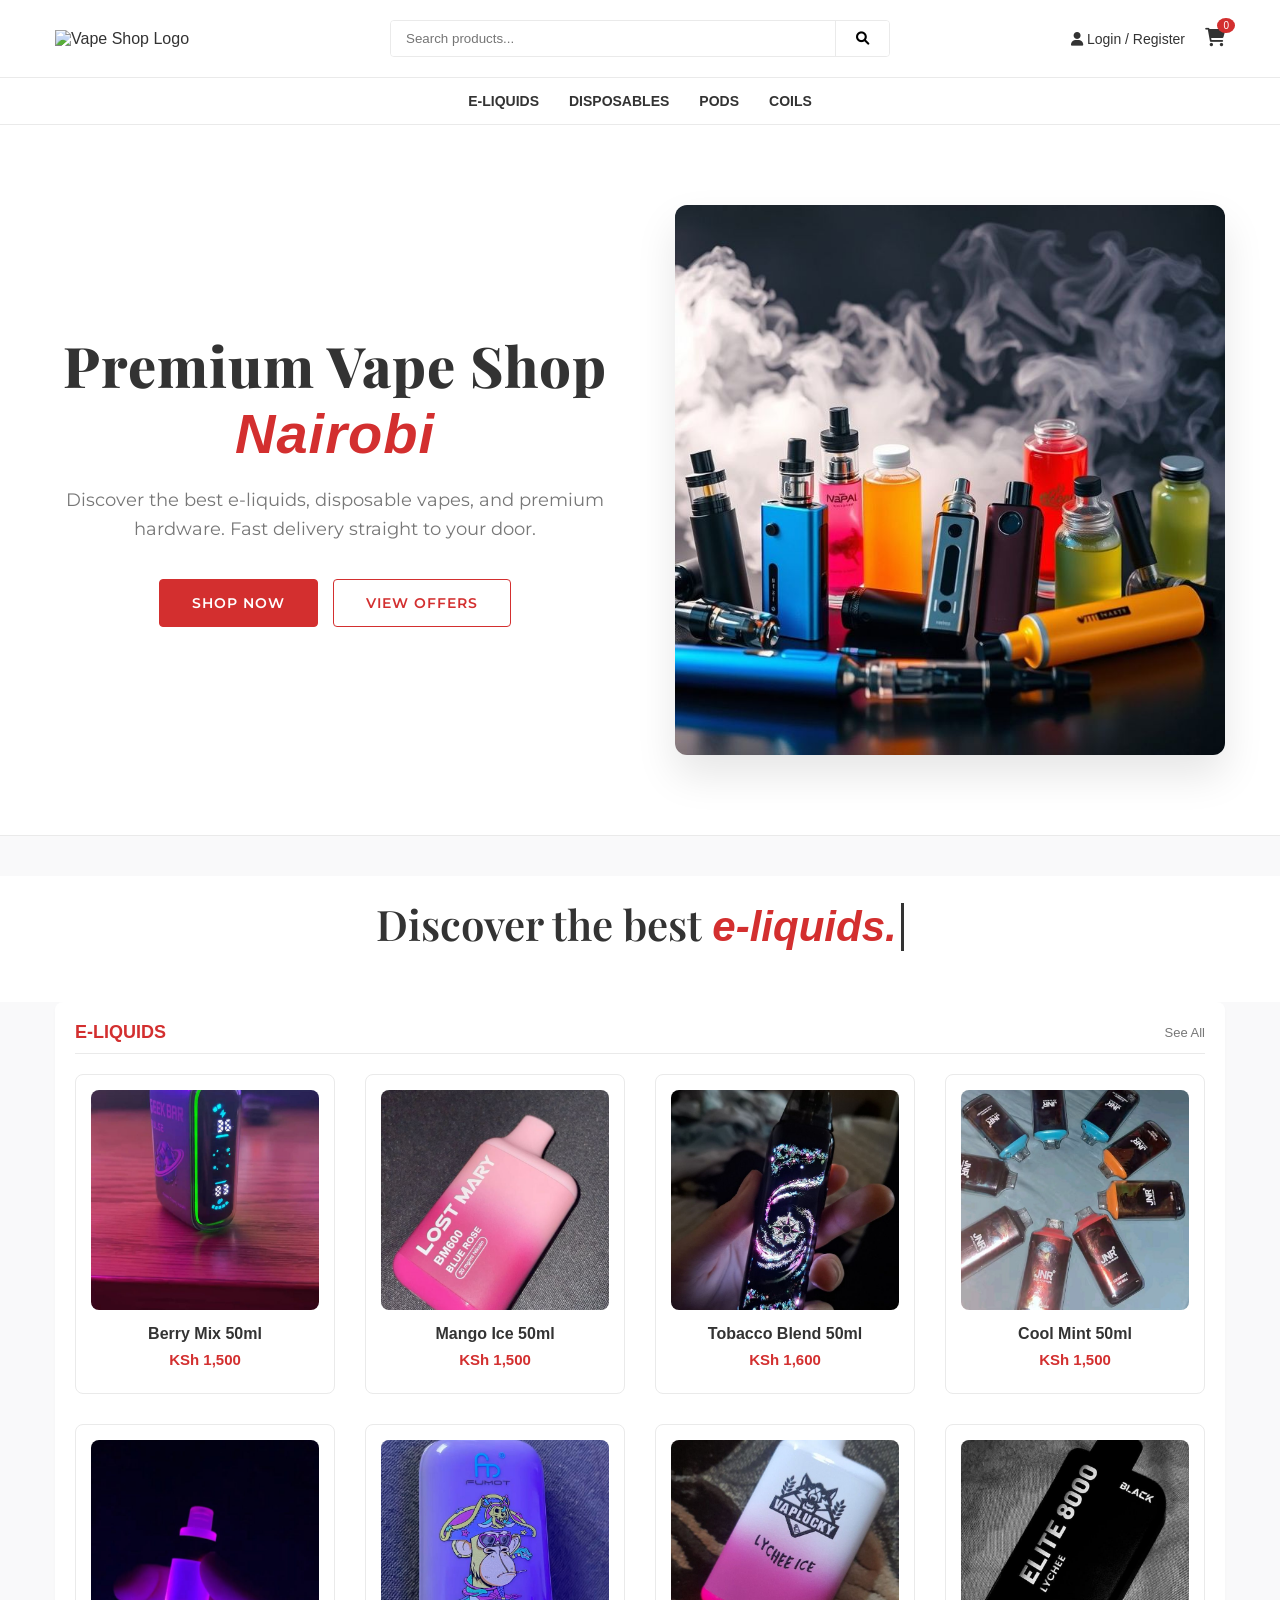
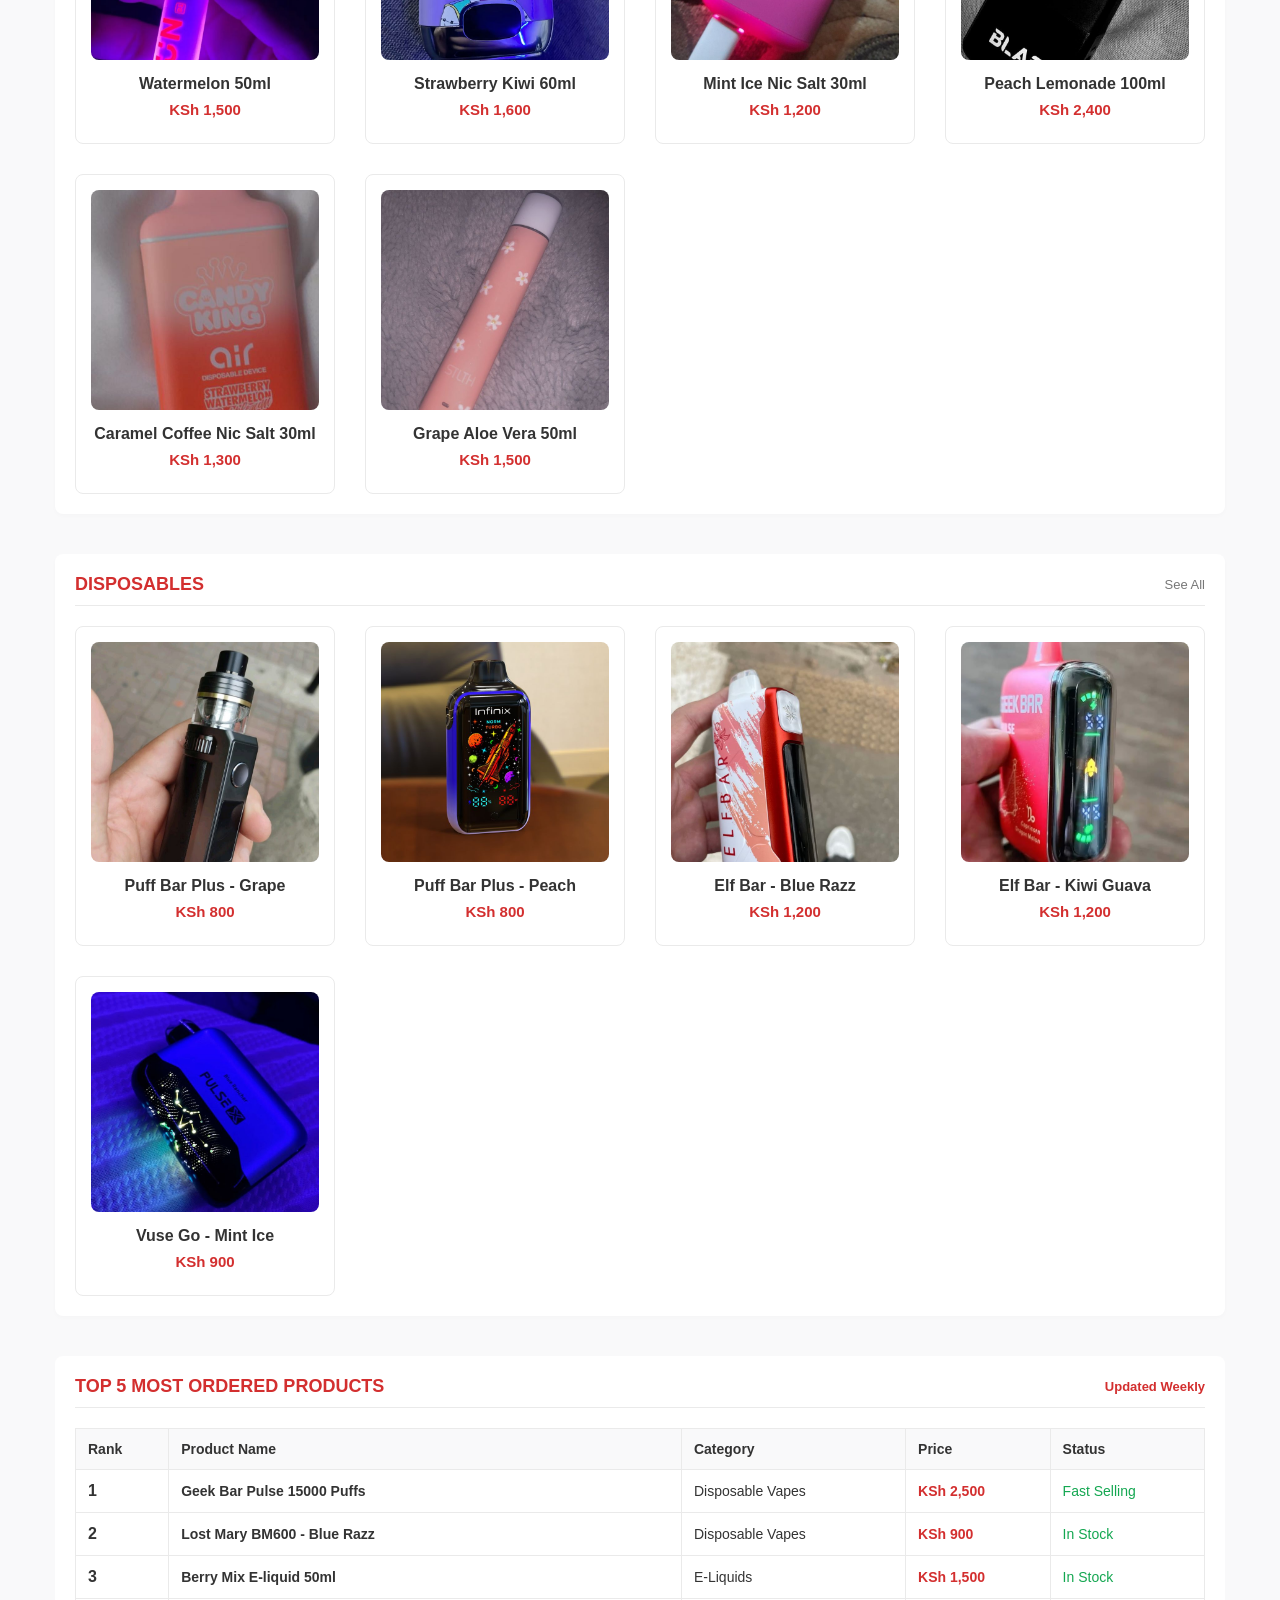
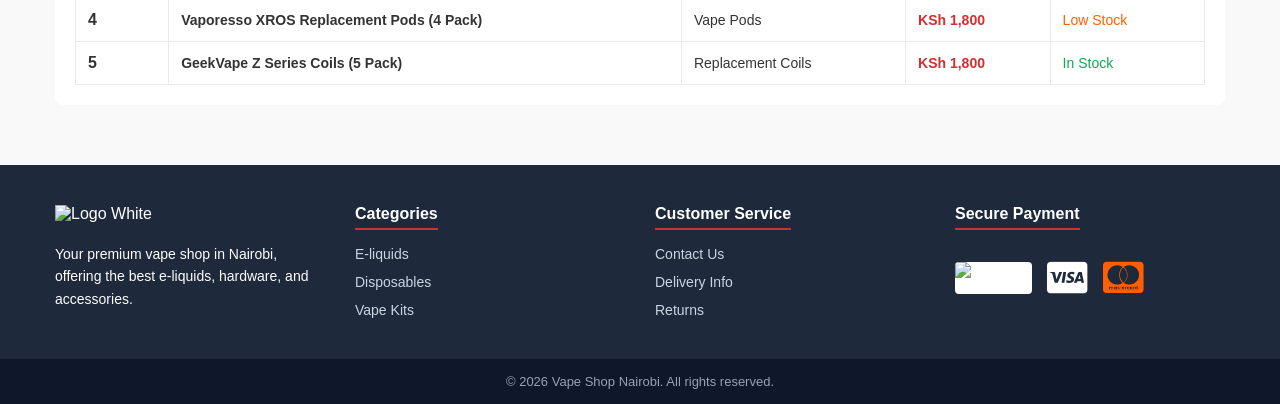
==== commit 0c6e7de7: "Fix modal phone number wrapping on mobile screens - Reduced inline font size of recipient number for" ====
--- a/index.html
+++ b/index.html
@@ -21,7 +21,7 @@
                 <button><i class="fas fa-search"></i></button>
             </div>
             <div class="user-actions">
-                <a href="#"><i class="fas fa-user"></i> Login / Register</a>
+                <a href="login"><i class="fas fa-user"></i> Login / Register</a>
                 <a href="#" class="cart-icon"><i class="fas fa-shopping-cart"></i> <span class="cart-count">0</span></a>
             </div>
         </div>
@@ -30,10 +30,10 @@
     <nav class="main-nav">
         <div class="container">
             <ul class="nav-links">
-                <li><a href="e-liquids.html">E-liquids</a></li>
-                <li><a href="disposables.html">Disposables</a></li>
-                <li><a href="pods.html">Pods</a></li>
-                <li><a href="coils.html">Coils</a></li>
+                <li><a href="e-liquids">E-liquids</a></li>
+                <li><a href="disposables">Disposables</a></li>
+                <li><a href="pods">Pods</a></li>
+                <li><a href="coils">Coils</a></li>
             </ul>
         </div>
     </nav>
@@ -45,8 +45,8 @@
                 <p>Discover the best e-liquids, disposable vapes, and premium hardware. Fast delivery straight to your
                     door.</p>
                 <div class="hero-buttons">
-                    <a href="e-liquids.html" class="btn-primary">Shop Now</a>
-                    <a href="disposables.html" class="btn-secondary">View Offers</a>
+                    <a href="e-liquids" class="btn-primary">Shop Now</a>
+                    <a href="disposables" class="btn-secondary">View Offers</a>
                 </div>
             </div>
             <div class="hero-image">
@@ -243,17 +243,17 @@
             <div class="footer-col">
                 <h4>Categories</h4>
                 <ul>
-                    <li><a href="e-liquids.html">E-liquids</a></li>
-                    <li><a href="disposables.html">Disposables</a></li>
-                    <li><a href="pods.html">Vape Kits</a></li>
+                    <li><a href="e-liquids">E-liquids</a></li>
+                    <li><a href="disposables">Disposables</a></li>
+                    <li><a href="pods">Vape Kits</a></li>
                 </ul>
             </div>
             <div class="footer-col">
                 <h4>Customer Service</h4>
                 <ul>
-                    <li><a href="contact.html">Contact Us</a></li>
-                    <li><a href="delivery.html">Delivery Info</a></li>
-                    <li><a href="returns.html">Returns</a></li>
+                    <li><a href="contact">Contact Us</a></li>
+                    <li><a href="delivery">Delivery Info</a></li>
+                    <li><a href="returns">Returns</a></li>
                 </ul>
             </div>
             <div class="footer-col">
@@ -292,7 +292,72 @@
             </div>
         </div>
     </div>
-
+    <div id="payment-modal"
+        style="display:none; position:fixed; top:0; left:0; width:100%; height:100%; background:rgba(0,0,0,0.8); z-index:10000; justify-content:center; align-items:center; padding:20px;">
+        <div
+            style="background:white; width:100%; max-width:400px; border-radius:12px; overflow:hidden; position:relative; padding:30px; text-align:center;">
+
+            <button onclick="document.getElementById('payment-modal').style.display='none'"
+                style="position:absolute; top:15px; right:15px; border:none; background:none; font-size:20px; cursor:pointer;">&times;</button>
+
+            <img src="https://upload.wikimedia.org/wikipedia/commons/1/15/M-PESA_LOGO-01.svg" alt="M-Pesa"
+                style="height:40px; margin-bottom:20px;">
+
+            <h2 style="color:var(--text-dark); margin-bottom:10px;">Complete Payment</h2>
+            <p style="color:var(--text-light); font-size:14px; margin-bottom:25px;">Please send the total amount to the
+                number below:</p>
+
+            <div
+                style="background:#f7fafc; border:1px dashed #cbd5e0; padding:20px; border-radius:8px; margin-bottom:25px;">
+                <span
+                    style="display:block; font-size:11px; color:#718096; text-transform:uppercase; letter-spacing:1px; margin-bottom: 5px;">Recipient
+                    Number</span>
+
+                <div style="display: flex; align-items: center; justify-content: center; gap: 8px; flex-wrap: nowrap;">
+
+                    <strong id="phone-number"
+                        style="font-size:18px; color:var(--text-dark); letter-spacing: 0.5px; white-space: nowrap;">+254
+                        794 199113</strong>
+
+                    <button onclick="copyNumber()" id="copy-btn" title="Copy Number"
+                        style="border: none; background: transparent; padding: 5px; cursor: pointer; transition: all 0.2s; color: #a0aec0; display: flex; align-items: center; flex-shrink: 0;">
+                        <i id="copy-icon" class="far fa-copy" style="font-size: 16px;"></i>
+                    </button>
+
+                </div>
+                <span
+                    style="display:block; font-size:16px; color:var(--primary-red); font-weight:bold; margin-top: 15px;">Total:
+                    <span id="modal-total">KSh 0</span></span>
+            </div>
+            <button id="whatsapp-btn" class="btn-primary"
+                style="width:100%; border:none; padding:15px; background-color: #25D366; color: white; font-weight: bold; display: flex; align-items: center; justify-content: center; gap: 10px; transition: background 0.3s ease;">
+                <i class="fab fa-whatsapp" style="font-size: 20px;"></i> Confirm via WhatsApp
+            </button>
+
+            <p style="margin-top:15px; font-size:12px; color:#a0aec0;">Your order will be processed immediately after
+                confirmation.</p>
+        </div>
+    </div>
+    <div id="empty-cart-modal"
+        style="display:none; position:fixed; top:0; left:0; width:100%; height:100%; background:rgba(0,0,0,0.6); backdrop-filter: blur(4px); z-index:20000; justify-content:center; align-items:center; padding:20px;">
+        <div
+            style="background:white; width:100%; max-width:350px; border-radius:12px; padding:30px; text-align:center; box-shadow: 0 15px 30px rgba(0,0,0,0.2);">
+
+            <div
+                style="background: #fff5f5; width: 60px; height: 60px; border-radius: 50%; display: flex; align-items: center; justify-content: center; margin: 0 auto 20px;">
+                <i class="fas fa-shopping-basket" style="color:var(--primary-red); font-size: 24px;"></i>
+            </div>
+
+            <h3 style="color:var(--text-dark); margin-bottom:10px; font-size: 20px;">Your cart is empty</h3>
+            <p style="color:var(--text-light); font-size: 14px; margin-bottom: 25px; line-height: 1.5;">You need to add
+                at least one item to your cart before you can proceed to checkout.</p>
+
+            <button onclick="document.getElementById('empty-cart-modal').style.display='none'" class="btn-primary"
+                style="width:100%; border:none; padding:12px;">
+                Continue Shopping
+            </button>
+        </div>
+    </div>
     <script src="assets/js/app.js"></script>
 </body>
 
--- a/assets/css/styles.css
+++ b/assets/css/styles.css
@@ -1,4 +1,5 @@
 @import url('https://fonts.googleapis.com/css2?family=Playfair+Display:ital,wght@0,600;0,800;1,600&family=Montserrat:wght@400;500&display=swap');
+
 :root {
     --primary-red: #d32f2f;
     --text-dark: #333333;
@@ -14,6 +15,11 @@
     padding: 0;
     box-sizing: border-box;
     font-family: 'Segoe UI', Tahoma, Geneva, Verdana, sans-serif;
+}
+
+/* Fixes the huge blank space on the right side of the screen */
+html, body {
+    overflow-x: hidden; 
 }
 
 body {
@@ -180,14 +186,15 @@
 
 .product-grid {
   display: grid;
-    grid-template-columns: repeat(auto-fit, minmax(250px, 1fr)); /* Keep whatever pixel width you currently have here */
+    grid-template-columns: repeat(auto-fit, minmax(250px, 1fr)); 
     gap: 30px;
     align-content: start;
     align-items: start;
 }
 
+/* --- Interactive Product Card Overlays --- */
 .product-card {
-   border: 1px solid var(--border-color);
+    border: 1px solid var(--border-color);
     border-radius: 8px;
     background: var(--bg-white);
     padding: 15px; 
@@ -196,9 +203,11 @@
     position: relative;
     display: flex;
     flex-direction: column;
-    
-    
     height: max-content;
+}
+
+.product-card:hover {
+    box-shadow: 0 8px 20px rgba(0,0,0,0.05); 
 }
 
 .image-wrapper {
@@ -211,49 +220,73 @@
     flex-shrink: 0; 
 }
 
-.product-card:hover {
-    box-shadow: 0 5px 15px rgba(0,0,0,0.05);
-}
-
-.product-card img {
-    max-width: 100%;
-    height: 200px;
-    object-fit: cover; 
-    border-radius: 8px; 
-    margin-bottom: 15px;
+.image-wrapper img {
+    width: 100%;
+    height: 100%;
+    object-fit: cover;
+    transition: filter 0.4s ease, transform 0.4s ease;
+}
+
+.card-overlay {
+    position: absolute;
+    bottom: -100%; 
+    left: 0;
+    width: 100%;
+    height: 100%;
+    background: rgba(255, 255, 255, 0.05);
+    backdrop-filter: blur(8px);
+    -webkit-backdrop-filter: blur(8px);
+    display: flex;
+    justify-content: center;
+    align-items: center;
+    transition: bottom 0.4s cubic-bezier(0.25, 0.8, 0.25, 1);
+    z-index: 10;
+}
+
+.product-card.active-card .image-wrapper img {
+    filter: blur(6px);
+    transform: scale(1.1);
+}
+
+.product-card.active-card .card-overlay {
+    bottom: 0; 
 }
 
 .product-card h3 {
-    font-size: 14px;
+    font-size: 16px;
     color: var(--text-dark);
+    margin-bottom: 8px;
+    font-weight: bold;
+    height: auto;
+}
+
+.product-card .price {
+    font-size: 15px;
+    color: var(--primary-red);
+    font-weight: bold;
     margin-bottom: 10px;
-    height: 40px; /* Keep titles aligned */
-    overflow: hidden;
-}
-
-.product-card .price {
-    font-weight: bold;
-    color: var(--text-dark);
-    margin-bottom: 15px;
-}
-
-
-
-.add-to-cart {
-    background: none;
-    border: 1px solid var(--border-color);
-    width: 35px;
-    height: 35px;
-    border-radius: 50%;
-    cursor: pointer;
-    color: var(--text-light);
-    transition: all 0.3s ease;
-}
-
-.add-to-cart:hover {
+}
+
+.card-overlay .add-to-cart {
+    width: 75%;
+    height: 45px;
+    border-radius: 25px;
     background: var(--primary-red);
     color: white;
-    border-color: var(--primary-red);
+    font-weight: bold;
+    font-size: 14px;
+    display: flex;
+    justify-content: center;
+    align-items: center;
+    gap: 8px;
+    cursor: pointer;
+    border: none;
+    transition: background 0.3s ease, transform 0.2s ease;
+}
+
+.card-overlay .add-to-cart:hover {
+    background: #b71c1c;
+    transform: scale(1.05); 
 }
 
 /* --- SEO Table --- */
@@ -320,11 +353,8 @@
     max-height: 65px;
     width: auto; 
     margin-bottom: 20px;
-    display: block;
-     
-}
-
-
+    display: block;   
+}
 
 .footer-col p {
     color: #fefefe; 
@@ -332,12 +362,11 @@
     font-size: 14px;
 }
 
-
 /* --- Premium Payment Badges --- */
 .payment-icons {
     display: flex;
     gap: 10px;
-    align-items: center; /* Vertically centers the boxes */
+    align-items: center; 
     margin-top: 15px;
 }
 
@@ -351,10 +380,9 @@
     height: 35px; 
     width: 55px;  
     box-shadow: 0 2px 4px rgba(0,0,0,0.2);
-    flex: 0 0 auto; /* Stops the boxes from resizing weirdly */
-}
-
-/* THE FIX: Targets the images directly to strip away any conflicting footer margins */
+    flex: 0 0 auto; 
+}
+
 .payment-icons img, .pay-badge img {
     margin: 0 !important; 
     padding: 0 !important;
@@ -382,9 +410,9 @@
 
 .hero-container {
     display: flex;
-    align-items: center; /* Vertically centers the text with the image */
+    align-items: center; 
     justify-content: space-between;
-    gap: 50px; /* Space between text and image */
+    gap: 50px; 
 }
 
 .hero-content {
@@ -395,7 +423,7 @@
 }
 
 .hero-content h1 {
-    font-family: 'Playfair Display', serif; /* Elegant serif font */
+    font-family: 'Playfair Display', serif; 
     font-size: 56px; 
     color: var(--text-dark);
     margin-bottom: 20px;
@@ -410,7 +438,7 @@
 }
 
 .hero-content p {
-    font-family: 'Montserrat', sans-serif; /* Clean paragraph font */
+    font-family: 'Montserrat', sans-serif; 
     font-size: 18px;
     color: var(--text-light);
     margin-bottom: 35px;
@@ -420,18 +448,18 @@
 .hero-buttons {
     display: flex;
     gap: 15px;
-    justify-content: center; /* Aligns the buttons to the left */
+    justify-content: center; 
 }
 
 .hero-image {
-    flex: 1; /* Takes up the other half of the container */
-    display: flex;
-    justify-content: flex-end; /* Pushes the image nicely to the right */
+    flex: 1; 
+    display: flex;
+    justify-content: flex-end; 
 }
 
 .hero-image img {
     width: 100%;
-    max-width: 550px; /* Keeps the image from getting overly massive on huge screens */
+    max-width: 550px; 
     height: auto;
     border-radius: 12px;
     box-shadow: 0 20px 40px rgba(0,0,0,0.1);
@@ -439,28 +467,12 @@
     animation: float 6s ease-in-out infinite;
 }
 
-/* --- Zero-Gravity Floating Animation --- */
 @keyframes float {
-    0% {
-        transform: translateY(0px);
-        box-shadow: 0 20px 40px rgba(0, 0, 0, 0.1);
-    }
-    50% {
-        transform: translateY(-20px); /* Lifts the image up 20 pixels */
-        box-shadow: 0 40px 60px rgba(0, 0, 0, 0.05); /* Spreads and lightens the shadow */
-    }
-    100% {
-        transform: translateY(0px);
-        box-shadow: 0 20px 40px rgba(0, 0, 0, 0.1);
-    }
-}
-
-.hero-image {
-    flex: 1;
-    display: flex;
-    justify-content: center;
-    align-items: center;
-}
+    0% { transform: translateY(0px); box-shadow: 0 20px 40px rgba(0, 0, 0, 0.1); }
+    50% { transform: translateY(-20px); box-shadow: 0 40px 60px rgba(0, 0, 0, 0.05); }
+    100% { transform: translateY(0px); box-shadow: 0 20px 40px rgba(0, 0, 0, 0.1); }
+}
+
 .btn-primary, .btn-secondary {
     padding: 14px 32px; 
     border-radius: 4px;
@@ -472,25 +484,25 @@
     transition: all 0.3s ease;
     cursor: pointer;
     text-align: center;
-    display: inline-block; /* Crucial: makes standard links respect padding and borders */
+    display: inline-block; 
 }
 
 .btn-primary {
     background-color: var(--primary-red);
     color: var(--bg-white);
-    border: 1px solid var(--primary-red); /* Restores the primary border */
+    border: 1px solid var(--primary-red); 
 }
 
 .btn-primary:hover {
     background-color: #b71c1c; 
     border-color: #b71c1c;
-    box-shadow: 0 4px 12px rgba(211, 47, 47, 0.3); /* Premium glow effect */
+    box-shadow: 0 4px 12px rgba(211, 47, 47, 0.3); 
 }
 
 .btn-secondary {
     background-color: transparent;
     color: var(--primary-red);
-    border: 1px solid var(--primary-red); /* Restores the secondary border */
+    border: 1px solid var(--primary-red); 
 }
 
 .btn-secondary:hover {
@@ -508,7 +520,7 @@
     background: rgba(0, 0, 0, 0.5);
     backdrop-filter: blur(4px);
     z-index: 1000;
-    visibility: hidden; /* Hidden by default */
+    visibility: hidden; 
     opacity: 0;
     transition: all 0.3s ease;
 }
@@ -518,23 +530,26 @@
     opacity: 1;
 }
 
+/* Rebuilt Cart Drawer (Fixes Ghost Space) */
 .cart-drawer {
     position: fixed;
     top: 0;
-    right: -100%; /* Hidden off-screen to the right */
+    right: 0; 
+    transform: translateX(100%); /* Hides off-screen without expanding page */
     width: 100%;
     max-width: 400px;
     height: 100vh;
+    height: 100dvh; /* Adapts to mobile browser bars */
     background: var(--bg-white);
     box-shadow: -5px 0 15px rgba(0,0,0,0.1);
     z-index: 1001;
     display: flex;
     flex-direction: column;
-    transition: right 0.4s cubic-bezier(0.25, 0.8, 0.25, 1);
+    transition: transform 0.4s cubic-bezier(0.25, 0.8, 0.25, 1);
 }
 
 .cart-overlay.active .cart-drawer {
-    right: 0; /* Slides in */
+    transform: translateX(0); /* Slides in cleanly */
 }
 
 .cart-header {
@@ -703,106 +718,11 @@
     min-width: 20px;
     text-align: center;
 }
-/* --- Interactive Product Card Overlays (Text Below Image) --- */
-.product-card {
-    border: 1px solid var(--border-color);
-    border-radius: 8px;
-    background: var(--bg-white);
-    padding: 15px; /* Restores the nice padding around the card */
-    text-align: center;
-    transition: box-shadow 0.3s ease;
-}
-
-.product-card:hover {
-    box-shadow: 0 8px 20px rgba(0,0,0,0.05); /* Soft shadow on hover */
-}
-
-
-.image-wrapper {
-    position: relative;
-    overflow: hidden;
-    border-radius: 8px;
-    height: 220px;
-    margin-bottom: 15px; 
-    cursor: pointer;
-}
-
-.image-wrapper img {
-    width: 100%;
-    height: 100%;
-    object-fit: cover;
-    transition: filter 0.4s ease, transform 0.4s ease;
-}
-
-/* The glass panel (now inside the image wrapper) */
-.card-overlay {
-    position: absolute;
-    bottom: -100%; /* Hidden below the image */
-    left: 0;
-    width: 100%;
-    height: 100%;
-    background: rgba(255, 255, 255, 0.05);
-    backdrop-filter: blur(8px);
-    -webkit-backdrop-filter: blur(8px);
-    display: flex;
-    justify-content: center;
-    align-items: center;
-    transition: bottom 0.4s cubic-bezier(0.25, 0.8, 0.25, 1);
-    z-index: 10;
-}
-
-
-.product-card.active-card .image-wrapper img {
-    filter: blur(6px);
-    transform: scale(1.1);
-}
-
-.product-card.active-card .card-overlay {
-    bottom: 0; /* Slides the button up over the image */
-}
-
-/* Styling the restored text */
-.product-card h3 {
-    font-size: 16px;
-    color: var(--text-dark);
-    margin-bottom: 8px;
-    font-weight: bold;
-    height: auto;
-}
-
-.product-card .price {
-    font-size: 15px;
-    color: var(--primary-red);
-    font-weight: bold;
-    margin-bottom: 10px;
-}
-
-/* The Add to Cart Button */
-.card-overlay .add-to-cart {
-    width: 75%;
-    height: 45px;
-    border-radius: 25px;
-    background: var(--primary-red);
-    color: white;
-    font-weight: bold;
-    font-size: 14px;
-    display: flex;
-    justify-content: center;
-    align-items: center;
-    gap: 8px;
-    cursor: pointer;
-    border: none;
-    transition: background 0.3s ease, transform 0.2s ease;
-}
-
-.card-overlay .add-to-cart:hover {
-    background: #b71c1c;
-    transform: scale(1.05); /* Slight pop when hovered */
-}
+
 /* --- Typewriter Section --- */
 .typewriter-section {
     text-align: center;
-    padding: 20px 20px 50px; /* Gives it breathing room before the products */
+    padding: 20px 20px 50px; 
     background-color: var(--bg-white);
 }
 
@@ -814,14 +734,12 @@
     margin: 0;
 }
 
-/* The dynamic words */
 .typed-text {
     color: var(--primary-red);
     font-style: italic;
     font-weight: 800;
 }
 
-/* The blinking cursor */
 .cursor {
     display: inline-block;
     width: 3px;
@@ -830,7 +748,6 @@
     animation: blink 1s infinite;
 }
 
-/* Stops the blinking while it's actively typing */
 .cursor.typing {
     animation: none;
 }
@@ -865,48 +782,80 @@
     margin: 0 auto;
 }
 
-/* Mobile scaling for the header */
+
 @media (max-width: 768px) {
-    .category-header {
-        padding: 40px 20px 30px;
-    }
-    .category-header h1 {
-        font-size: 32px;
-    }
-}
-
-/* Mobile responsive sizing */
-@media (max-width: 768px) {
-    .typewriter-container h2 { 
-        font-size: 28px; 
-    }
-}
-@media (max-width: 768px) {
+    /* Header & Navigation */
     .header-container {
         flex-direction: column;
+        padding: 10px 0;
+        gap: 15px;
+    }
+    .logo { margin-right: 0; }
+    
+    .search-bar { width: 90%; max-width: 100%; }
+    .user-actions { width: 90%; justify-content: space-around; font-size: 12px; }
+
+    .nav-links {
+        justify-content: flex-start;
+        overflow-x: auto;
+        white-space: nowrap;
+        padding: 10px 20px;
+        gap: 20px;
+        border-top: 1px solid var(--border-color);
+        -webkit-overflow-scrolling: touch;
+    }
+    .nav-links::-webkit-scrollbar { display: none; }
+
+    /* Hero Section */
+    .hero-section { padding: 40px 15px; }
+    .hero-container {
+        flex-direction: column !important;
+        text-align: center;
+        gap: 30px;
+    }
+    .hero-content h1 { font-size: 32px !important; line-height: 1.2; }
+    .hero-image { width: 100%; justify-content: center; margin-top: 30px; }
+    .hero-image img { max-width: 100%; height: auto; }
+
+    /* Typography Overrides */
+    .category-header { padding: 40px 20px 30px; }
+    .category-header h1 { font-size: 32px; }
+    .typewriter-container h2 { font-size: 28px; }
+
+    /* Product Grid */
+    .product-grid {
+        grid-template-columns: 1fr !important;
+        
     }
     
-    .nav-links {
-        flex-wrap: wrap;
-        gap: 15px;
+    /* Footer */
+    .footer-grid {
+        grid-template-columns: 1fr !important;
+        text-align: center;
+        padding: 0 20px;
     }
-
-    /* Hero section mobile responsiveness */
-    .hero-container {
-        flex-direction: column;
-        text-align: center;
+    .footer-col h4 { margin: 0 auto 15px; }
+    .payment-icons { justify-content: center; }
+
+    /* --- NEW FIXES: Cart and Modals --- */
+    
+    /* Forces the cart drawer to span the full screen width */
+    .cart-drawer {
+        max-width: 100% !important; 
     }
 
-    .hero-content h1 {
-        font-size: 32px;
+    /* Shrinks modals to add breathing room on the edges */
+    #payment-modal > div,
+    #empty-cart-modal > div {
+        width: 85% !important; 
+        max-width: 320px !important;
+        padding: 25px !important;
     }
-
-    .hero-buttons {
-        justify-content: center;
+}
+
+/* Extra small fix for tiny phones */
+@media (max-width: 400px) {
+    .product-grid {
+        grid-template-columns: 1fr !important; 
     }
-
-    .hero-image {
-        margin-top: 30px;
-    }
-}
-
+}
